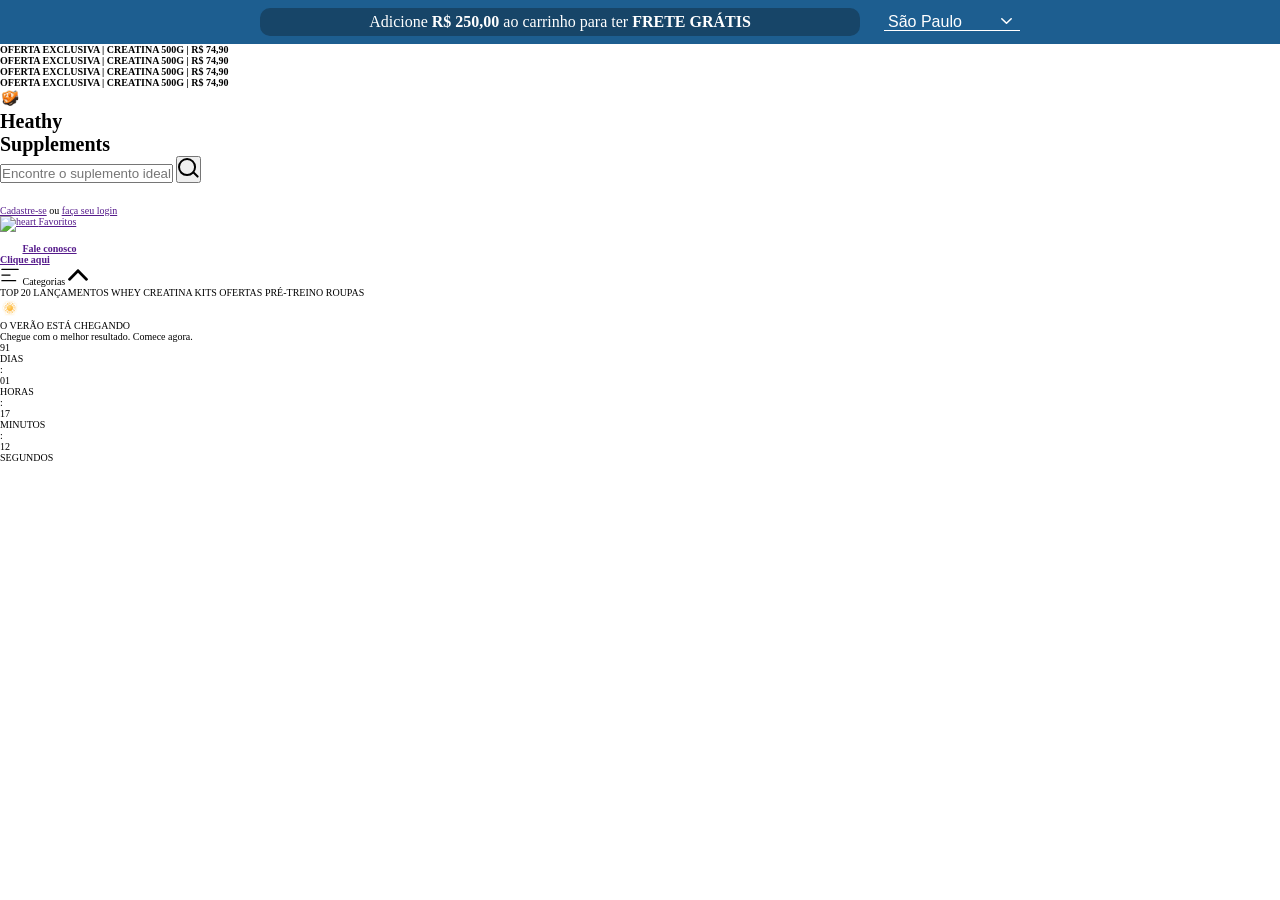
==== index.html @ 32a69ebc "remake" ====
<!doctype html>
<html lang="pt-br">
  <head>
    <meta charset="UTF-8" />
    <meta name="viewport" content="width=device-width, initial-scale=1.0" />
    <title>Healthy Supplements</title>
    <link rel="stylesheet" href="src/CSS/indexStyle.css" />
    <link rel="preconnect" href="https://fonts.googleapis.com" />
    <link rel="preconnect" href="https://fonts.gstatic.com" crossorigin />
    <link
      href="https://fonts.googleapis.com/css2?family=Alfa+Slab+One&family=Oswald:wght@200..700&display=swap"
      rel="stylesheet"
    />
    <link rel="icon" href="src/CSS/IMAGES/favicon.png" type="image/x-icon" />
  </head>
  <body>
    <!-- Barra de progresso -->
    <div id="progress-bar-conteiner">
      <div id="sale">
        <p>
          Adicione <strong>R$ 250,00</strong> ao carrinho para ter
          <strong>FRETE GRÁTIS</strong>
        </p>
      </div>
      <select name="Selecione o estado" id="state">
        <button><selectedcontent></selectedcontent></button>
        <option value="sao_paulo" selected>São Paulo</option>
        <option value="rio_de_janeiro">Rio de Janeiro</option>
        <option value="bahia">Bahia</option>
      </select>
    </div>

    <!-- Animated bar -->
    <div id="animated_bar">
      <p><strong>OFERTA EXCLUSIVA | CREATINA 500G | R$ 74,90</strong></p>
      <p><strong>OFERTA EXCLUSIVA | CREATINA 500G | R$ 74,90</strong></p>
      <p><strong>OFERTA EXCLUSIVA | CREATINA 500G | R$ 74,90</strong></p>
      <p><strong>OFERTA EXCLUSIVA | CREATINA 500G | R$ 74,90</strong></p>
    </div>
    <!-- Cabeçalho -->
    <header>
      <!-- marca d'agua -->
      <img src="src/CSS/IMAGES/logo_saude_suplementa.png" alt="logo_heathy" />
      <h1>
        Heathy <br />
        Supplements
      </h1>
      <!-- research bar -->
      <div id="research_bar">
        <input
          type="text"
          name="buscar_produto"
          id="search"
          placeholder="Encontre o suplemento ideal para você"
          autocomplete="off"
          role="combobox"
          aria-expanded="false"
        />

        <button><img src="src/CSS/IMAGES/lupa-icon.svg" alt="lupa" /></button>
      </div>
      <div id="header-nav">
        <!-- login -->
        <div id="login">
          <img src="src/CSS/IMAGES/login-icon.svg" alt="login" />
          <p><a href="">Cadastre-se</a> ou <a href="">faça seu login</a></p>
        </div>
        <!-- Favoritos -->
        <div id="favorites">
          <a href="">
            <img src="src/CSS/IMAGES/heart.png" alt="heart" />
            <span>Favoritos</span>
          </a>
        </div>

        <!-- Suporte -->
        <div>
          <img src="src/CSS/IMAGES/phone-icon.svg" alt="phone" />
          <a href=""
            ><strong
              >Fale conosco <br />
              Clique aqui</strong
            ></a
          >
        </div>
      </div>

      <!-- products nav -->
      <div id="products-nav-conteiner">
        <img src="src/CSS/IMAGES/linhas-nav.svg" alt="lines" />
        <span>Categorias</span>
        <img src="src/CSS/IMAGES/up-arrow.svg" alt="up-arrow" />

        <!-- items -->
        <div id="items">
          <span class="cinza"> TOP 20</span>
          <span class="cinza"> LANÇAMENTOS</span>
          <span class="cinza"> WHEY</span>
          <span class="cinza"> CREATINA</span>
          <span class="cinza"> KITS</span>
          <span class="cinza"> OFERTAS</span>
          <span class="cinza"> PRÉ-TREINO</span>
          <span class="cinza"> ROUPAS</span>
        </div>
      </div>
      <!-- Summer's Sale -->
      <div id="promocao-verao">
        <img src="src/CSS/IMAGES/sol-verao.svg" alt="sol">
        <p id="titulo">O VERÃO ESTÁ CHEGANDO</p>
        <p>Chegue com o melhor resultado. Comece agora.</p>

        <!-- Contador de Tempo até a Promoção Acabar -->
        <div id="contador-tempo">
            <div id="days">91 <br> DIAS</div>
            <span id="contador-tempo-separador">:</span>
            <div id="hours">01 <br> HORAS</div>
            <span id="contador-tempo-separador">:</span>
            <div id="minutes">17 <br> MINUTOS</div>
            <span id="contador-tempo-separador">:</span>
            <div id="seconds">12 <br> SEGUNDOS</div>

        </div>
      </div>
    </header>
  </body>
</html>
---- src/CSS/indexStyle.css ----
* {
  padding: 0;
  margin: 0;
  box-sizing: border-box;
}

html {
  font-size: 62.5%;
}

#progress-bar-conteiner {
  padding: 0.8rem 2.4rem;
  position: relative;
  height: 4.4rem;

  display: flex;
  justify-content: center;
  align-items: center;
  gap: 2.4rem;

  background-color: #1d5e90;
}

#sale {
  color: white;
  background-color: #174568;

  font-size: 1.6rem;
  width: 60rem;
  height: 2.8rem;

  display: flex;
  justify-content: center;
  align-items: center;

  border-radius: 10px;
}

#progress-bar-conteiner select {
    appearance: none;
  background: transparent;
  background-image: url([data-uri]);
  background-position: right 8px center;
  background-repeat: no-repeat;
  border: none;
  border-bottom: solid 1px #fff;
  border-radius: initial;
  color: #fff;
  font-size: 1.6rem;
  padding: 0px 28px 0px 4px;
}

header img {
  height: 20px;
}
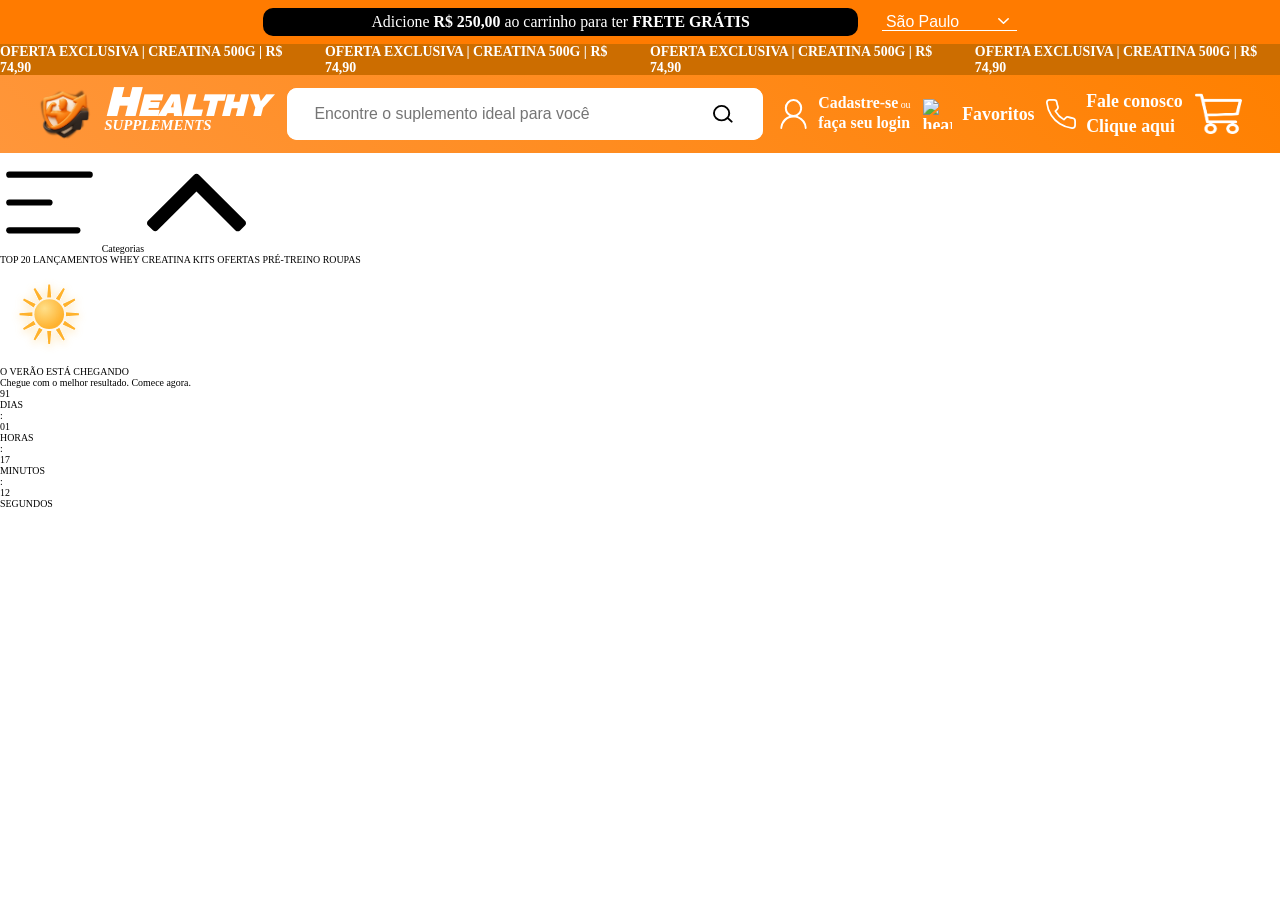
==== commit abbdf569: "terminando-header" ====
--- a/index.html
+++ b/index.html
@@ -9,6 +9,13 @@
     <link rel="preconnect" href="https://fonts.gstatic.com" crossorigin />
     <link
       href="https://fonts.googleapis.com/css2?family=Alfa+Slab+One&family=Oswald:wght@200..700&display=swap"
+      rel="stylesheet"
+    />
+
+    <link rel="preconnect" href="https://fonts.googleapis.com" />
+    <link rel="preconnect" href="https://fonts.gstatic.com" crossorigin />
+    <link
+      href="https://fonts.googleapis.com/css2?family=Archivo+Black&display=swap"
       rel="stylesheet"
     />
     <link rel="icon" href="src/CSS/IMAGES/favicon.png" type="image/x-icon" />
@@ -40,11 +47,13 @@
     <!-- Cabeçalho -->
     <header>
       <!-- marca d'agua -->
-      <img src="src/CSS/IMAGES/logo_saude_suplementa.png" alt="logo_heathy" />
-      <h1>
-        Heathy <br />
-        Supplements
-      </h1>
+      <div id="marcadagua">
+        <img src="src/CSS/IMAGES/logo_saude_suplementa.png" alt="logo_heathy" />
+        <h1>
+          HEALTHY <br />
+          SUPPLEMENTS
+        </h1>
+      </div>
       <!-- research bar -->
       <div id="research_bar">
         <input
@@ -57,13 +66,15 @@
           aria-expanded="false"
         />
 
-        <button><img src="src/CSS/IMAGES/lupa-icon.svg" alt="lupa" /></button>
+        <button>
+          <img src="src/CSS/IMAGES/lupa-icon.svg" alt="lupa" id="lupa" />
+        </button>
       </div>
       <div id="header-nav">
         <!-- login -->
         <div id="login">
           <img src="src/CSS/IMAGES/login-icon.svg" alt="login" />
-          <p><a href="">Cadastre-se</a> ou <a href="">faça seu login</a></p>
+          <p><a href="">Cadastre-se</a> ou <br> <a href="">faça seu login</a></p>
         </div>
         <!-- Favoritos -->
         <div id="favorites">
@@ -74,7 +85,7 @@
         </div>
 
         <!-- Suporte -->
-        <div>
+        <div id="support">
           <img src="src/CSS/IMAGES/phone-icon.svg" alt="phone" />
           <a href=""
             ><strong
@@ -83,44 +94,59 @@
             ></a
           >
         </div>
+        <button>
+          <div id="sales-cart">
+            <img src="src/CSS/IMAGES/cart.png" alt="cart" />
+          </div>
+        </button>
       </div>
+    </header>
+    <!-- products nav -->
+    <div id="products-nav-conteiner">
+      <img src="src/CSS/IMAGES/linhas-nav.svg" alt="lines" />
+      <span>Categorias</span>
+      <img src="src/CSS/IMAGES/up-arrow.svg" alt="up-arrow" />
 
-      <!-- products nav -->
-      <div id="products-nav-conteiner">
-        <img src="src/CSS/IMAGES/linhas-nav.svg" alt="lines" />
-        <span>Categorias</span>
-        <img src="src/CSS/IMAGES/up-arrow.svg" alt="up-arrow" />
+      <!-- items -->
+      <div id="items">
+        <span class="cinza"> TOP 20</span>
+        <span class="cinza"> LANÇAMENTOS</span>
+        <span class="cinza"> WHEY</span>
+        <span class="cinza"> CREATINA</span>
+        <span class="cinza"> KITS</span>
+        <span class="cinza"> OFERTAS</span>
+        <span class="cinza"> PRÉ-TREINO</span>
+        <span class="cinza"> ROUPAS</span>
+      </div>
+    </div>
+    <!-- Summer's Sale -->
+    <div id="promocao-verao">
+      <img src="src/CSS/IMAGES/sol-verao.svg" alt="sol" />
+      <p id="titulo">O VERÃO ESTÁ CHEGANDO</p>
+      <p>Chegue com o melhor resultado. Comece agora.</p>
 
-        <!-- items -->
-        <div id="items">
-          <span class="cinza"> TOP 20</span>
-          <span class="cinza"> LANÇAMENTOS</span>
-          <span class="cinza"> WHEY</span>
-          <span class="cinza"> CREATINA</span>
-          <span class="cinza"> KITS</span>
-          <span class="cinza"> OFERTAS</span>
-          <span class="cinza"> PRÉ-TREINO</span>
-          <span class="cinza"> ROUPAS</span>
+      <!-- Contador de Tempo até a Promoção Acabar -->
+      <div id="contador-tempo">
+        <div id="days">
+          91 <br />
+          DIAS
+        </div>
+        <span id="contador-tempo-separador">:</span>
+        <div id="hours">
+          01 <br />
+          HORAS
+        </div>
+        <span id="contador-tempo-separador">:</span>
+        <div id="minutes">
+          17 <br />
+          MINUTOS
+        </div>
+        <span id="contador-tempo-separador">:</span>
+        <div id="seconds">
+          12 <br />
+          SEGUNDOS
         </div>
       </div>
-      <!-- Summer's Sale -->
-      <div id="promocao-verao">
-        <img src="src/CSS/IMAGES/sol-verao.svg" alt="sol">
-        <p id="titulo">O VERÃO ESTÁ CHEGANDO</p>
-        <p>Chegue com o melhor resultado. Comece agora.</p>
-
-        <!-- Contador de Tempo até a Promoção Acabar -->
-        <div id="contador-tempo">
-            <div id="days">91 <br> DIAS</div>
-            <span id="contador-tempo-separador">:</span>
-            <div id="hours">01 <br> HORAS</div>
-            <span id="contador-tempo-separador">:</span>
-            <div id="minutes">17 <br> MINUTOS</div>
-            <span id="contador-tempo-separador">:</span>
-            <div id="seconds">12 <br> SEGUNDOS</div>
-
-        </div>
-      </div>
-    </header>
+    </div>
   </body>
 </html>
--- a/src/CSS/indexStyle.css
+++ b/src/CSS/indexStyle.css
@@ -1,3 +1,5 @@
+/* UNIVERSAIS */
+
 * {
   padding: 0;
   margin: 0;
@@ -5,9 +7,27 @@
 }
 
 html {
-  font-size: 62.5%;
-}
-
+  font-size: 0.62em;
+}
+img {
+  width: 10rem;
+}
+
+a {
+  text-decoration: none;
+  color: inherit;
+}
+
+button {
+  background: inherit;
+  border: inherit;
+}
+
+button:hover {
+  cursor: pointer;
+}
+
+/* PROGRESS BAR */
 #progress-bar-conteiner {
   padding: 0.8rem 2.4rem;
   position: relative;
@@ -18,12 +38,12 @@
   align-items: center;
   gap: 2.4rem;
 
-  background-color: #1d5e90;
+  background-color: #ff7b00;
 }
 
 #sale {
   color: white;
-  background-color: #174568;
+  background-color: #000000;
 
   font-size: 1.6rem;
   width: 60rem;
@@ -37,7 +57,7 @@
 }
 
 #progress-bar-conteiner select {
-    appearance: none;
+  appearance: none;
   background: transparent;
   background-image: url([data-uri]);
   background-position: right 8px center;
@@ -50,6 +70,159 @@
   padding: 0px 28px 0px 4px;
 }
 
+/* ANIMATED BAR */
+#animated_bar {
+  display: flex;
+  justify-content: center;
+  align-items: center;
+  gap: 2rem;
+
+  height: 3.2rem;
+
+  position: relative;
+
+  font-size: 1.4rem;
+  font-weight: 700;
+
+  background-color: rgb(204, 109, 0);
+  color: #fff;
+}
+
+/* HEADER */
+header {
+  height: 7.818rem;
+  padding: 1.2rem 3.5rem;
+
+  display: flex;
+  align-items: center;
+  justify-content: center;
+  gap: 1.6rem;
+
+  background-image: linear-gradient(45deg, rgb(255, 150, 58), rgb(255, 128, 0));
+  color: #fff;
+}
+
 header img {
-  height: 20px;
-}
+  height: 3rem;
+  width: 3rem;
+}
+
+#marcadagua {
+  flex-basis: 20%;
+  display: flex;
+  justify-content: center;
+  align-items: center;
+  gap: 1rem;
+}
+
+#marcadagua img {
+  width: 6rem;
+  height: 6rem;
+}
+
+#marcadagua h1 {
+  width: 16.8rem;
+  height:auto;
+  line-height: 1.9rem;
+}
+
+#marcadagua h1::first-line {
+  font-size: 3rem;
+  font-family: "Archivo Black", sans-serif;
+}
+
+#marcadagua h1::first-letter {
+  font-size: 4rem;
+}
+
+#marcadagua h1 {
+  font-size: 1.5rem;
+  font-style: italic;
+}
+
+/* RESEARCH BAR */
+#research_bar {
+  flex-basis: 33.3%;
+  background-color: #fff;
+  border-radius: 1rem;
+  width: auto;
+
+  display: flex;
+  justify-content: center;
+  align-items: center;
+}
+
+#research_bar input {  
+  width: 40rem;
+  height: 5.2rem;
+  padding: 1.7rem 2.8rem;
+
+  font-size: 1.6rem;
+  border: none;
+  border-radius: inherit;
+}
+
+#research_bar button {
+  display: flex;
+  justify-content: center;
+  align-items: center;
+
+  width: 8rem;
+  height: 5.2rem;
+  padding: 0.1rem 0.6rem;
+
+  background-color: inherit;
+  border: none;
+  border-radius: inherit;
+}
+
+#research_bar #lupa {
+  width: 1.95rem;
+  height: 1.856rem;
+}
+
+/* HEADER NAV */
+#header-nav {
+  flex-basis: 40.3%;
+  gap: 1rem;
+  display: flex;
+  justify-content: space-between;
+  align-items: center;
+}
+
+#header-nav #login {
+  display: flex;
+  /* justify-content: center; */
+  align-items: center;
+  line-height: 1.8rem;
+  gap: 1rem;
+}
+
+#login a {
+  font-size: 1.6rem;
+  font-weight: 700;
+}
+
+#favorites a {
+  display: flex;
+  /* justify-content: center; */
+  align-items: center;
+  font-size: 1.8rem;
+  font-weight: 700;
+  gap: 1rem;
+}
+
+#support {
+  display: flex;
+  /* justify-content: center; */
+  align-items: center;
+  line-height: 2.5rem;
+  font-size: 1.8rem;
+  font-weight: 700;
+  gap: 1rem;
+}
+
+#sales-cart img{
+  width: 5.1rem;
+  height: 4.4rem;
+}
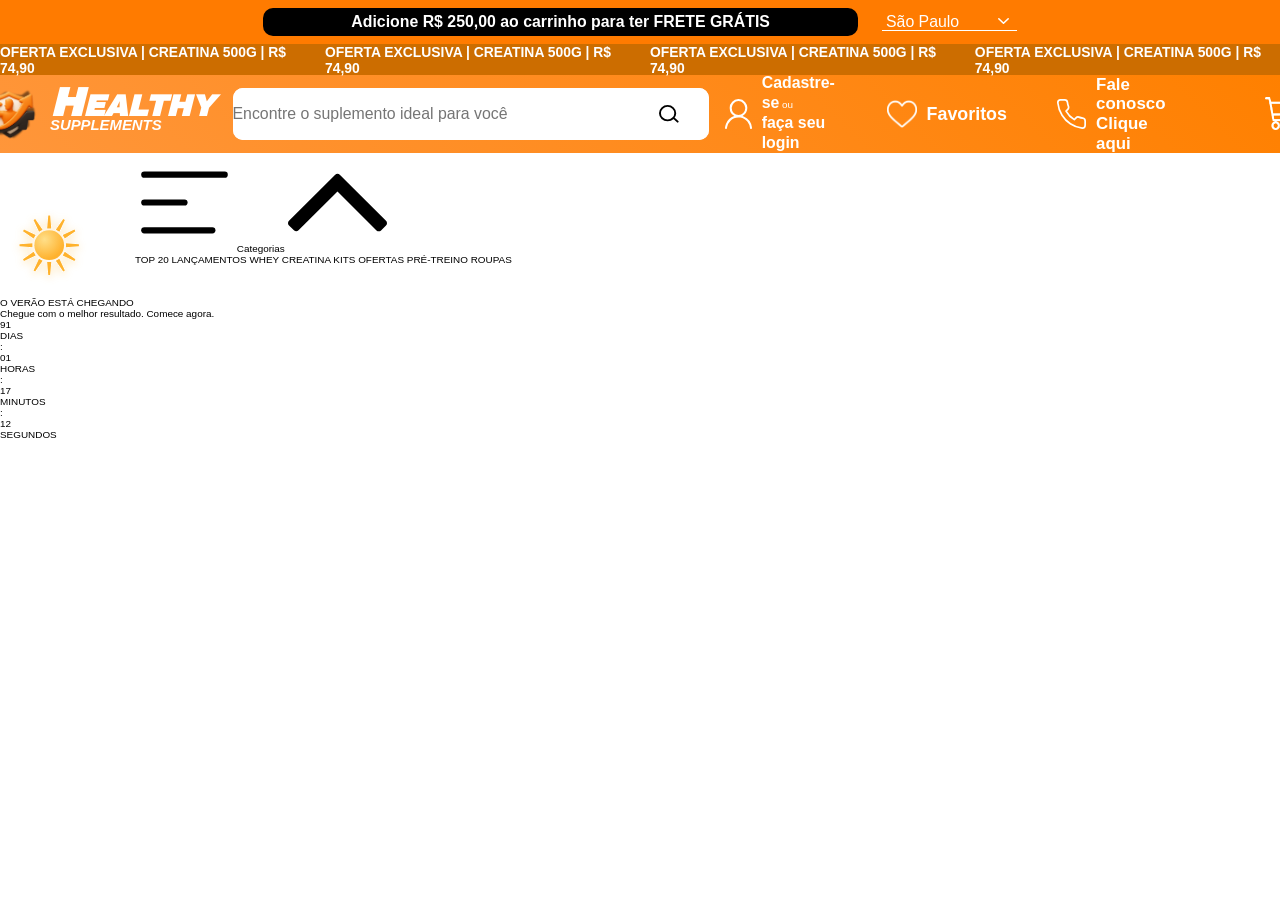
==== commit bcde04fe: "adicionando products bar" ====
--- a/index.html
+++ b/index.html
@@ -25,8 +25,8 @@
     <div id="progress-bar-conteiner">
       <div id="sale">
         <p>
-          Adicione <strong>R$ 250,00</strong> ao carrinho para ter
-          <strong>FRETE GRÁTIS</strong>
+          <strong> Adicione R$ 250,00 ao carrinho para ter
+          FRETE GRÁTIS</strong>
         </p>
       </div>
       <select name="Selecione o estado" id="state">
@@ -102,8 +102,9 @@
       </div>
     </header>
     <!-- products nav -->
+    <section id="section-products-nav">
     <div id="products-nav-conteiner">
-      <img src="src/CSS/IMAGES/linhas-nav.svg" alt="lines" />
+      <img src="src/CSS/IMAGES/linhas-nav.svg" alt="lines" id="img-categories"/>
       <span>Categorias</span>
       <img src="src/CSS/IMAGES/up-arrow.svg" alt="up-arrow" />
 
@@ -119,6 +120,7 @@
         <span class="cinza"> ROUPAS</span>
       </div>
     </div>
+  </section>
     <!-- Summer's Sale -->
     <div id="promocao-verao">
       <img src="src/CSS/IMAGES/sol-verao.svg" alt="sol" />
--- a/src/CSS/indexStyle.css
+++ b/src/CSS/indexStyle.css
@@ -8,6 +8,7 @@
 
 html {
   font-size: 0.62em;
+  font-family: Arial, Helvetica, sans-serif;
 }
 img {
   width: 10rem;
@@ -155,7 +156,7 @@
 #research_bar input {  
   width: 40rem;
   height: 5.2rem;
-  padding: 1.7rem 2.8rem;
+  padding: 1.7rem 0rem;
 
   font-size: 1.6rem;
   border: none;
@@ -184,45 +185,64 @@
 /* HEADER NAV */
 #header-nav {
   flex-basis: 40.3%;
-  gap: 1rem;
-  display: flex;
-  justify-content: space-between;
+  gap: 5rem;
+  display: flex;
   align-items: center;
 }
 
 #header-nav #login {
   display: flex;
+  justify-content: center;
+  align-items: center;
+  line-height: 1.8em;
+  gap: 1rem;
+}
+
+#login a {
+  font-size: 1.6rem;
+  font-weight: 700;
+}
+
+#favorites a {
+  display: flex;
   /* justify-content: center; */
   align-items: center;
-  line-height: 1.8rem;
-  gap: 1rem;
-}
-
-#login a {
-  font-size: 1.6rem;
-  font-weight: 700;
-}
-
-#favorites a {
+  font-size: 1.8em;
+  font-weight: 700;
+  gap: 1rem;
+}
+
+#support {
   display: flex;
   /* justify-content: center; */
   align-items: center;
-  font-size: 1.8rem;
-  font-weight: 700;
-  gap: 1rem;
-}
-
-#support {
-  display: flex;
-  /* justify-content: center; */
-  align-items: center;
-  line-height: 2.5rem;
-  font-size: 1.8rem;
+  line-height: 2rem;
+  font-size: 1.7rem;
   font-weight: 700;
   gap: 1rem;
 }
 
 #sales-cart img{
-  width: 5.1rem;
-  height: 4.4rem;
-}
+  width: 3.5rem;
+  height: 3.5rem;
+
+  margin-left: 5rem;
+}
+
+/* Products nav */
+#section-products-nav {
+  height: 4.3rem;
+  width: auto;
+}
+
+#products-nav-conteiner {
+  width: inherit;
+  height: inherit;
+
+  margin: 0px 10.1rem;
+  padding: 0px 3.5rem;
+}
+
+#img-categories {
+  
+}
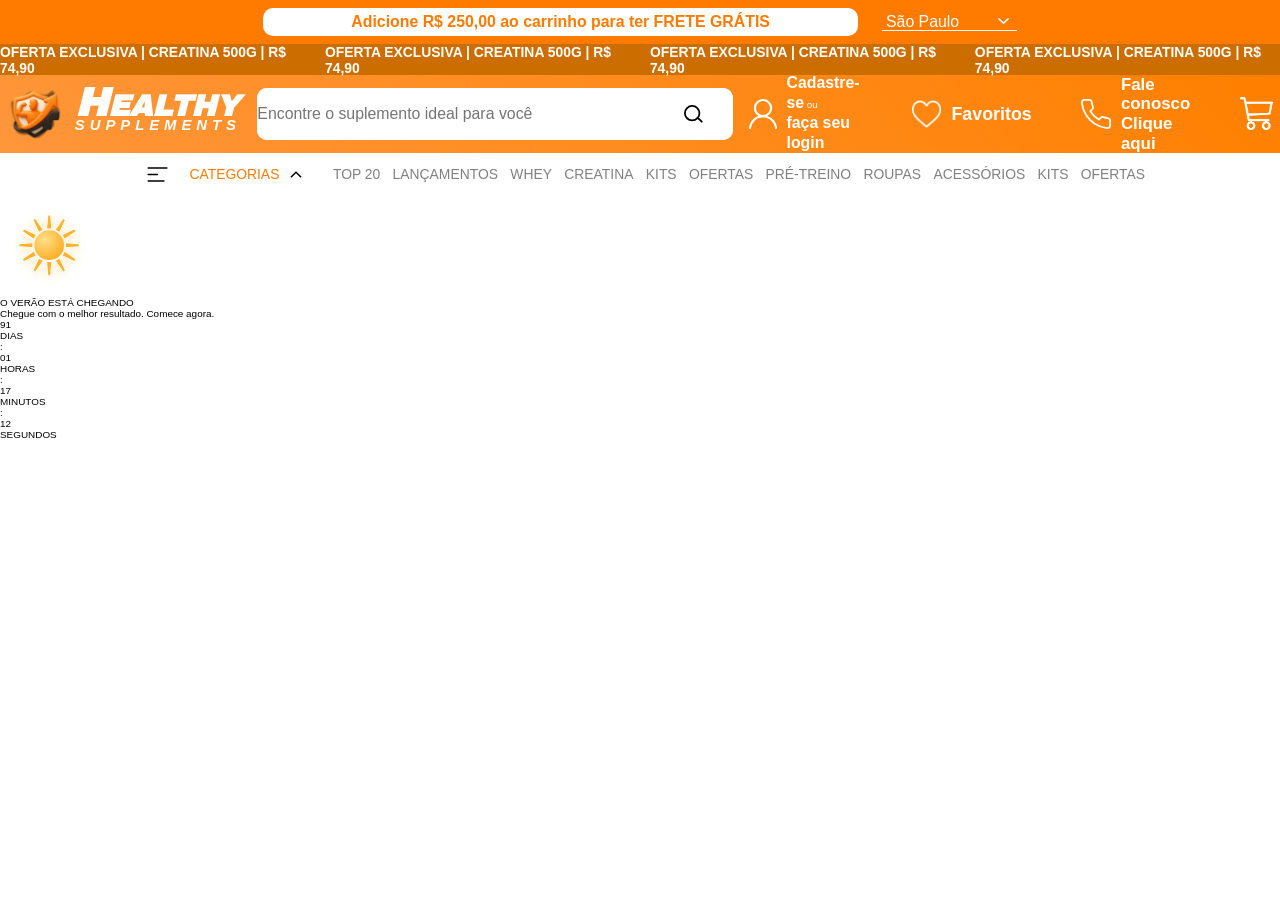
==== commit b43aa310: "terminando categories list" ====
--- a/index.html
+++ b/index.html
@@ -25,8 +25,7 @@
     <div id="progress-bar-conteiner">
       <div id="sale">
         <p>
-          <strong> Adicione R$ 250,00 ao carrinho para ter
-          FRETE GRÁTIS</strong>
+          <strong> Adicione R$ 250,00 ao carrinho para ter FRETE GRÁTIS</strong>
         </p>
       </div>
       <select name="Selecione o estado" id="state">
@@ -74,7 +73,10 @@
         <!-- login -->
         <div id="login">
           <img src="src/CSS/IMAGES/login-icon.svg" alt="login" />
-          <p><a href="">Cadastre-se</a> ou <br> <a href="">faça seu login</a></p>
+          <p>
+            <a href="">Cadastre-se</a> ou <br />
+            <a href="">faça seu login</a>
+          </p>
         </div>
         <!-- Favoritos -->
         <div id="favorites">
@@ -102,25 +104,30 @@
       </div>
     </header>
     <!-- products nav -->
-    <section id="section-products-nav">
-    <div id="products-nav-conteiner">
-      <img src="src/CSS/IMAGES/linhas-nav.svg" alt="lines" id="img-categories"/>
-      <span>Categorias</span>
-      <img src="src/CSS/IMAGES/up-arrow.svg" alt="up-arrow" />
+    <section id="section-categories-nav">
+      <div id="categories-nav-conteiner">
+        <a href="" id="menu-categories">
+          <img src="src/CSS/IMAGES/linhas-nav.svg" alt="lines" id="linhas" />
+          <span>CATEGORIAS</span>
+          <img src="src/CSS/IMAGES/up-arrow.svg" alt="up-arrow" id="arrow" />
+        </a>
 
-      <!-- items -->
-      <div id="items">
-        <span class="cinza"> TOP 20</span>
-        <span class="cinza"> LANÇAMENTOS</span>
-        <span class="cinza"> WHEY</span>
-        <span class="cinza"> CREATINA</span>
-        <span class="cinza"> KITS</span>
-        <span class="cinza"> OFERTAS</span>
-        <span class="cinza"> PRÉ-TREINO</span>
-        <span class="cinza"> ROUPAS</span>
+        <!-- items -->
+         <ul id="categories-list">
+          <li><span class="category"> TOP 20</span></li>
+          <li><span class="category"> LANÇAMENTOS</span></li>
+          <li><span class="category"> WHEY</span></li>
+          <li><span class="category"> CREATINA</span></li>
+          <li><span class="category"> KITS</span></li>
+          <li><span class="category"> OFERTAS</span></li>
+          <li><span class="category"> PRÉ-TREINO</span></li>
+          <li><span class="category"> ROUPAS</span></li>
+          <li><span class="category"> ACESSÓRIOS</span></li>
+          <li><span class="category"> KITS</span></li>
+          <li><span class="category"> OFERTAS</span></li>
+        </ul>
       </div>
-    </div>
-  </section>
+    </section>
     <!-- Summer's Sale -->
     <div id="promocao-verao">
       <img src="src/CSS/IMAGES/sol-verao.svg" alt="sol" />
--- a/src/CSS/indexStyle.css
+++ b/src/CSS/indexStyle.css
@@ -26,6 +26,11 @@
 
 button:hover {
   cursor: pointer;
+}
+
+dl, ol, li {
+  line-height: 1.6;
+  list-style: none;
 }
 
 /* PROGRESS BAR */
@@ -43,8 +48,8 @@
 }
 
 #sale {
-  color: white;
-  background-color: #000000;
+  color: rgb(255, 123, 0);
+  background-color: #ffffff;
 
   font-size: 1.6rem;
   width: 60rem;
@@ -125,22 +130,20 @@
   width: 16.8rem;
   height:auto;
   line-height: 1.9rem;
+  font-size: 1.5rem;
+  font-style: italic;
+  letter-spacing: 0.5rem;
 }
 
 #marcadagua h1::first-line {
   font-size: 3rem;
   font-family: "Archivo Black", sans-serif;
+  letter-spacing: initial;
 }
 
 #marcadagua h1::first-letter {
   font-size: 4rem;
 }
-
-#marcadagua h1 {
-  font-size: 1.5rem;
-  font-style: italic;
-}
-
 /* RESEARCH BAR */
 #research_bar {
   flex-basis: 33.3%;
@@ -187,6 +190,7 @@
   flex-basis: 40.3%;
   gap: 5rem;
   display: flex;
+  justify-content: space-around;
   align-items: center;
 }
 
@@ -226,23 +230,65 @@
   width: 3.5rem;
   height: 3.5rem;
 
-  margin-left: 5rem;
+  /* margin-left: 7rem; */
 }
 
 /* Products nav */
-#section-products-nav {
+#section-categories-nav {
   height: 4.3rem;
   width: auto;
-}
-
-#products-nav-conteiner {
+  margin: 0px 10.1rem;
+  padding: 0px 3.5rem;
+}
+
+#categories-nav-conteiner {
   width: inherit;
   height: inherit;
-
-  margin: 0px 10.1rem;
-  padding: 0px 3.5rem;
-}
-
-#img-categories {
-  
-}
+  display: flex;
+  /* justify-content: space-between; */
+  align-items: center;
+}
+
+#menu-categories {
+  height: 4.2rem;
+  width: 15.6rem;
+  width: inherit;
+  padding: 1rem;
+  margin: 0px 2rem 0px 0px;
+
+  display: flex;
+  align-items: center;
+}
+
+#linhas {
+  width: 2.5rem;
+  height: 2.3rem;
+
+  margin-right: 2rem;
+}
+
+#arrow {
+  width: 1.4rem;
+  height: 1.1rem;
+
+  margin-left: 1rem;
+}
+
+#menu-categories span {
+  font-size: 1.4rem;
+  font-weight: 530;
+  line-height: 0px;
+
+  color: #ff7b00;
+}
+
+#categories-nav-conteiner #categories-list {
+  display: flex;
+  justify-content: space-between;
+  flex-basis: 100%;
+}
+
+.category {
+  color: gray;
+  font-size: 1.4rem;
+}
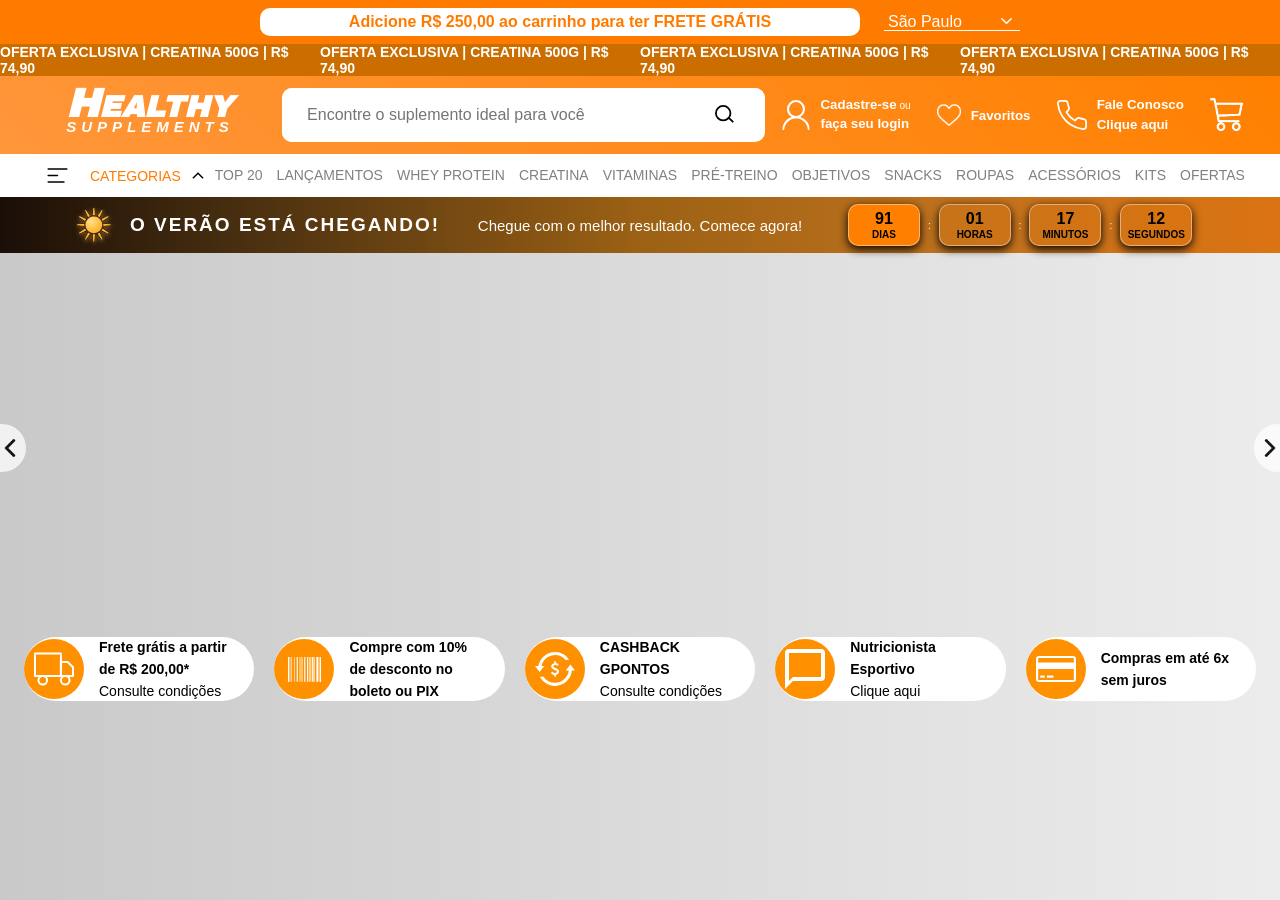
==== commit 0f38d947: "header e banner principal finalizados" ====
--- a/index.html
+++ b/index.html
@@ -18,144 +18,242 @@
       href="https://fonts.googleapis.com/css2?family=Archivo+Black&display=swap"
       rel="stylesheet"
     />
-    <link rel="icon" href="src/CSS/IMAGES/favicon.png" type="image/x-icon" />
+    <link rel="icon" href="src/CSS/IMAGES/logo_saude_suplementa.png" type="image/x-icon" />
   </head>
   <body>
-    <!-- Barra de progresso -->
-    <div id="progress-bar-conteiner">
-      <div id="sale">
-        <p>
-          <strong> Adicione R$ 250,00 ao carrinho para ter FRETE GRÁTIS</strong>
-        </p>
+    <header>
+      <!-- Barra de progresso -->
+      <div id="progress-bar-conteiner">
+        <div id="sale">
+          <p>
+            <strong>
+              Adicione R$ 250,00 ao carrinho para ter FRETE GRÁTIS</strong
+            >
+          </p>
+        </div>
+        <select name="Selecione o estado" id="state">
+          <button><selectedcontent></selectedcontent></button>
+          <option value="sao_paulo" selected>São Paulo</option>
+          <option value="rio_de_janeiro">Rio de Janeiro</option>
+          <option value="bahia">Bahia</option>
+        </select>
       </div>
-      <select name="Selecione o estado" id="state">
-        <button><selectedcontent></selectedcontent></button>
-        <option value="sao_paulo" selected>São Paulo</option>
-        <option value="rio_de_janeiro">Rio de Janeiro</option>
-        <option value="bahia">Bahia</option>
-      </select>
-    </div>
-
-    <!-- Animated bar -->
-    <div id="animated_bar">
-      <p><strong>OFERTA EXCLUSIVA | CREATINA 500G | R$ 74,90</strong></p>
-      <p><strong>OFERTA EXCLUSIVA | CREATINA 500G | R$ 74,90</strong></p>
-      <p><strong>OFERTA EXCLUSIVA | CREATINA 500G | R$ 74,90</strong></p>
-      <p><strong>OFERTA EXCLUSIVA | CREATINA 500G | R$ 74,90</strong></p>
-    </div>
-    <!-- Cabeçalho -->
-    <header>
-      <!-- marca d'agua -->
-      <div id="marcadagua">
-        <img src="src/CSS/IMAGES/logo_saude_suplementa.png" alt="logo_heathy" />
-        <h1>
-          HEALTHY <br />
-          SUPPLEMENTS
-        </h1>
+      <!-- Animated bar -->
+      <div id="animated-bar">
+        <a href="">
+          <p>
+            <span id="p-animated-bar"
+              >OFERTA EXCLUSIVA | CREATINA 500G | R$ 74,90</span
+            >
+          </p>
+        </a>
+        <a href="">
+          <p>
+            <span id="p-animated-bar"
+              >OFERTA EXCLUSIVA | CREATINA 500G | R$ 74,90</span
+            >
+          </p>
+        </a>
+        <a href="">
+          <p>
+            <span id="p-animated-bar"
+              >OFERTA EXCLUSIVA | CREATINA 500G | R$ 74,90</span
+            >
+          </p>
+        </a>
+        <a href="">
+          <p>
+            <span id="p-animated-bar"
+              >OFERTA EXCLUSIVA | CREATINA 500G | R$ 74,90</span
+            >
+          </p>
+        </a>
       </div>
-      <!-- research bar -->
-      <div id="research_bar">
-        <input
-          type="text"
-          name="buscar_produto"
-          id="search"
-          placeholder="Encontre o suplemento ideal para você"
-          autocomplete="off"
-          role="combobox"
-          aria-expanded="false"
-        />
-
-        <button>
-          <img src="src/CSS/IMAGES/lupa-icon.svg" alt="lupa" id="lupa" />
-        </button>
+      <!-- Cabeçalho -->
+      <div id="main-menu">
+        <!-- marca d'agua -->
+        <div id="marcadagua">
+          <h1>
+            HEALTHY <br />
+            SUPPLEMENTS
+          </h1>
+        </div>
+        <!-- research bar -->
+        <div id="research_bar">
+          <input
+            type="text"
+            name="buscar_produto"
+            id="search"
+            placeholder="Encontre o suplemento ideal para você"
+            autocomplete="off"
+            role="combobox"
+            aria-expanded="false"
+          />
+          <button>
+            <img src="src/CSS/IMAGES/lupa-icon.svg" alt="lupa" id="lupa" />
+          </button>
+        </div>
+        <div id="header-nav">
+          <!-- login -->
+          <div id="login">
+            <img src="src/CSS/IMAGES/login-icon.svg" alt="login" />
+            <p>
+              <a href="">Cadastre-se</a> ou <br />
+              <a href="">faça seu login</a>
+            </p>
+          </div>
+          <!-- Favoritos -->
+          <div id="favorites">
+            <a href="">
+              <img src="src/CSS/IMAGES/heart.png" alt="heart" />
+              <span>Favoritos</span>
+            </a>
+          </div>
+          <!-- Suporte -->
+          <div id="support">
+            <img src="src/CSS/IMAGES/phone-icon.svg" alt="phone" />
+            <a href="">
+              Fale Conosco <br />
+              Clique aqui
+            </a>
+          </div>
+          <button>
+            <div id="sales-cart">
+              <img src="src/CSS/IMAGES/cart.png" alt="cart" />
+            </div>
+          </button>
+        </div>
       </div>
-      <div id="header-nav">
-        <!-- login -->
-        <div id="login">
-          <img src="src/CSS/IMAGES/login-icon.svg" alt="login" />
-          <p>
-            <a href="">Cadastre-se</a> ou <br />
-            <a href="">faça seu login</a>
-          </p>
-        </div>
-        <!-- Favoritos -->
-        <div id="favorites">
-          <a href="">
-            <img src="src/CSS/IMAGES/heart.png" alt="heart" />
-            <span>Favoritos</span>
+      <!-- products nav -->
+      <section id="section-categories-nav">
+        <div id="categories-nav-conteiner">
+          <a href="" id="menu-categories">
+            <img src="src/CSS/IMAGES/linhas-nav.svg" alt="lines" id="linhas" />
+            <span>CATEGORIAS</span>
+            <img src="src/CSS/IMAGES/up-arrow.svg" alt="up-arrow" id="arrow" />
           </a>
-        </div>
-
-        <!-- Suporte -->
-        <div id="support">
-          <img src="src/CSS/IMAGES/phone-icon.svg" alt="phone" />
-          <a href=""
-            ><strong
-              >Fale conosco <br />
-              Clique aqui</strong
-            ></a
-          >
-        </div>
-        <button>
-          <div id="sales-cart">
-            <img src="src/CSS/IMAGES/cart.png" alt="cart" />
-          </div>
-        </button>
-      </div>
+          <!-- items -->
+          <ul id="categories-list">
+            <li><span class="category"> TOP 20</span></li>
+            <li><span class="category"> LANÇAMENTOS</span></li>
+            <li><span class="category"> WHEY PROTEIN</span></li>
+            <li><span class="category"> CREATINA</span></li>
+            <li><span class="category"> VITAMINAS</span></li>
+            <li><span class="category"> PRÉ-TREINO</span></li>
+            <li><span class="category"> OBJETIVOS</span></li>
+            <li><span class="category"> SNACKS</span></li>
+            <li><span class="category"> ROUPAS</span></li>
+            <li><span class="category"> ACESSÓRIOS</span></li>
+            <li><span class="category"> KITS</span></li>
+            <li><span class="category"> OFERTAS</span></li>
+          </ul>
+        </div>
+      </section>
+      <!-- Summer's Sale -->
+      <section class="section-contador-de-verao">
+        <div id="contador-verao-conteiner">
+          <div class="titulo-verao">
+            <img src="src/CSS/IMAGES/sol-verao.svg" alt="sol" />
+            <p id="titulo">O VERÃO ESTÁ CHEGANDO!</p>
+          </div>
+          <div id="frase-verao">
+            <p>Chegue com o melhor resultado. Comece agora!</p>
+          </div>
+          <!-- Contador de Tempo até a Promoção Acabar -->
+          <div id="contador-tempo" role="timer">
+            <div id="days">
+              <span class="time">91</span> <br />
+              DIAS
+            </div>
+            <span id="contador-tempo-separador">:</span>
+            <div id="hours">
+              <span class="time">01</span> <br />
+              HORAS
+            </div>
+            <span id="contador-tempo-separador">:</span>
+            <div id="minutes">
+              <span class="time">17</span> <br />
+              MINUTOS
+            </div>
+            <span id="contador-tempo-separador">:</span>
+            <div id="seconds">
+              <span class="time">12</span> <br />
+              SEGUNDOS
+            </div>
+          </div>
+        </div>
+      </section>
     </header>
-    <!-- products nav -->
-    <section id="section-categories-nav">
-      <div id="categories-nav-conteiner">
-        <a href="" id="menu-categories">
-          <img src="src/CSS/IMAGES/linhas-nav.svg" alt="lines" id="linhas" />
-          <span>CATEGORIAS</span>
-          <img src="src/CSS/IMAGES/up-arrow.svg" alt="up-arrow" id="arrow" />
-        </a>
-
-        <!-- items -->
-         <ul id="categories-list">
-          <li><span class="category"> TOP 20</span></li>
-          <li><span class="category"> LANÇAMENTOS</span></li>
-          <li><span class="category"> WHEY</span></li>
-          <li><span class="category"> CREATINA</span></li>
-          <li><span class="category"> KITS</span></li>
-          <li><span class="category"> OFERTAS</span></li>
-          <li><span class="category"> PRÉ-TREINO</span></li>
-          <li><span class="category"> ROUPAS</span></li>
-          <li><span class="category"> ACESSÓRIOS</span></li>
-          <li><span class="category"> KITS</span></li>
-          <li><span class="category"> OFERTAS</span></li>
-        </ul>
-      </div>
-    </section>
-    <!-- Summer's Sale -->
-    <div id="promocao-verao">
-      <img src="src/CSS/IMAGES/sol-verao.svg" alt="sol" />
-      <p id="titulo">O VERÃO ESTÁ CHEGANDO</p>
-      <p>Chegue com o melhor resultado. Comece agora.</p>
-
-      <!-- Contador de Tempo até a Promoção Acabar -->
-      <div id="contador-tempo">
-        <div id="days">
-          91 <br />
-          DIAS
-        </div>
-        <span id="contador-tempo-separador">:</span>
-        <div id="hours">
-          01 <br />
-          HORAS
-        </div>
-        <span id="contador-tempo-separador">:</span>
-        <div id="minutes">
-          17 <br />
-          MINUTOS
-        </div>
-        <span id="contador-tempo-separador">:</span>
-        <div id="seconds">
-          12 <br />
-          SEGUNDOS
-        </div>
-      </div>
-    </div>
+    <!-- MAIN -->
+    <!-- BANNER PRINCIPAL -->
+    <main>
+      <section class="banner-principal">
+        <div class="detalhes-container">
+          <div>
+            <button class="setas-bannerprincipal" id="seta-esquerda">
+              <img src="src/CSS/IMAGES/seta-esquerda.png" alt="seta-esquerda" />
+            </button>
+          </div>
+          <div>
+            <button class="setas-bannerprincipal" id="seta-direita">
+              <img src="src/CSS/IMAGES/seta-direita.png" alt="seta-direita" />
+            </button>
+          </div>
+        </section>
+          <!-- DETAILS -->
+        <section class="detalhes">
+          <!-- FRETE -->
+          <div class="detalhes-conteiner">
+            <div class="cartao-detalhes">
+              <div class="icons-detalhes-conteiner">
+                <img src="src/CSS/IMAGES/caminhao.svg" alt="caminhao">
+              </div>
+              <div class="texto-detalhes">
+                <p><span class="realce-texto-detalhes">Frete grátis a partir de R$ 200,00*</span></p>
+                <a href="">Consulte condições</a>
+              </div>
+            </div>
+            <!-- DESCONTO BOLETO -->
+             <div class="cartao-detalhes">
+              <div class="icons-detalhes-conteiner">
+                <img src="src/CSS/IMAGES/codigo-barras.svg" alt="codigo-barras" style="width: 3.3rem; height: 3.3rem;;">
+              </div>
+              <div class="texto-detalhes">
+                <p><span class="realce-texto-detalhes">Compre com 10% de desconto no boleto ou PIX</span></p>
+              </div>
+            </div>
+            <!-- CASHBACK -->
+             <div class="cartao-detalhes">
+              <div class="icons-detalhes-conteiner">
+                <img src="src/CSS/IMAGES/cashback-icon.svg" alt="cashback icon">
+              </div>
+              <div class="texto-detalhes">
+                <p><span class="realce-texto-detalhes">CASHBACK GPONTOS</span></p>
+                <a href="">Consulte condições</a>
+              </div>
+            </div>
+            <!-- NUTRICIONISTA -->
+             <div class="cartao-detalhes">
+              <div class="icons-detalhes-conteiner">
+                <img src="src/CSS/IMAGES/mensagem-icon.svg" alt="mensagem icon">
+              </div>
+              <div class="texto-detalhes">
+                <p><span class="realce-texto-detalhes">Nutricionista Esportivo</span></p>
+                <a href="">Clique aqui</a>
+              </div>
+            </div>
+            <!-- cartao de crédito (juros) -->
+             <div class="cartao-detalhes">
+              <div class="icons-detalhes-conteiner">
+                <img src="src/CSS/IMAGES/cartao_credito.svg" alt="cartao_credito">
+              </div>
+              <div class="texto-detalhes">
+                <p><span class="realce-texto-detalhes">Compras em até 6x sem juros</span></p>
+              </div>
+            </div>
+          </div>
+        </div>
+      </section>
+    </main>
   </body>
 </html>
--- a/src/CSS/indexStyle.css
+++ b/src/CSS/indexStyle.css
@@ -7,8 +7,12 @@
 }
 
 html {
-  font-size: 0.62em;
+  font-size: 62.5%;
   font-family: Arial, Helvetica, sans-serif;
+  max-width: 100vw;
+  overflow-y: auto;
+  overflow-x: hidden;
+  background-image: linear-gradient(90deg, rgb(201, 201, 201), #ececec);
 }
 img {
   width: 10rem;
@@ -20,7 +24,7 @@
 }
 
 button {
-  background: inherit;
+  background: transparent;
   border: inherit;
 }
 
@@ -28,16 +32,24 @@
   cursor: pointer;
 }
 
-dl, ol, li {
+dl,
+ol,
+li {
   line-height: 1.6;
   list-style: none;
+}
+
+header {
+  position: sticky;
+  top: 0px;
+  z-index: 10;
 }
 
 /* PROGRESS BAR */
 #progress-bar-conteiner {
   padding: 0.8rem 2.4rem;
-  position: relative;
   height: 4.4rem;
+  /* width: 100vw; */
 
   display: flex;
   justify-content: center;
@@ -77,38 +89,46 @@
 }
 
 /* ANIMATED BAR */
-#animated_bar {
-  display: flex;
-  justify-content: center;
-  align-items: center;
-  gap: 2rem;
-
-  height: 3.2rem;
-
-  position: relative;
-
-  font-size: 1.4rem;
+#animated-bar {
+  display: flex;
+  align-items: center;
+
+  height: 32px;
+
+  font-size: 14px;
   font-weight: 700;
 
   background-color: rgb(204, 109, 0);
   color: #fff;
 }
 
+#animated-bar a {
+  font-weight: 600;
+  padding: 0px 0rem;
+  flex: 1;
+}
+
 /* HEADER */
-header {
+#main-menu {
   height: 7.818rem;
   padding: 1.2rem 3.5rem;
 
+  position: sticky;
+
   display: flex;
   align-items: center;
   justify-content: center;
   gap: 1.6rem;
+
+  position: sticky;
+  top: 44px;
+  z-index: 1;
 
   background-image: linear-gradient(45deg, rgb(255, 150, 58), rgb(255, 128, 0));
   color: #fff;
 }
 
-header img {
+#main-menu img {
   height: 3rem;
   width: 3rem;
 }
@@ -121,14 +141,9 @@
   gap: 1rem;
 }
 
-#marcadagua img {
-  width: 6rem;
-  height: 6rem;
-}
-
 #marcadagua h1 {
   width: 16.8rem;
-  height:auto;
+  height: auto;
   line-height: 1.9rem;
   font-size: 1.5rem;
   font-style: italic;
@@ -150,16 +165,18 @@
   background-color: #fff;
   border-radius: 1rem;
   width: auto;
-
-  display: flex;
-  justify-content: center;
-  align-items: center;
-}
-
-#research_bar input {  
+  gap: 0.3rem;
+  appearance: none;
+
+  display: flex;
+  /* justify-content: center; */
+  /* align-items: center; */
+}
+
+#research_bar input {
   width: 40rem;
   height: 5.2rem;
-  padding: 1.7rem 0rem;
+  padding: 3vh 2vw;
 
   font-size: 1.6rem;
   border: none;
@@ -188,9 +205,9 @@
 /* HEADER NAV */
 #header-nav {
   flex-basis: 40.3%;
-  gap: 5rem;
-  display: flex;
-  justify-content: space-around;
+  gap: 1vw;
+  display: flex;
+  justify-content: space-between;
   align-items: center;
 }
 
@@ -203,15 +220,20 @@
 }
 
 #login a {
-  font-size: 1.6rem;
+  font-size: 1.04vw;
   font-weight: 700;
 }
 
+#favorites img {
+  width: 1.8em; /* 21px */
+  height: 1.8em; /* 18px */
+}
+
 #favorites a {
   display: flex;
   /* justify-content: center; */
   align-items: center;
-  font-size: 1.8em;
+  font-size: 1.04vw;
   font-weight: 700;
   gap: 1rem;
 }
@@ -221,12 +243,12 @@
   /* justify-content: center; */
   align-items: center;
   line-height: 2rem;
-  font-size: 1.7rem;
+  font-size: 1.04vw;
   font-weight: 700;
   gap: 1rem;
 }
 
-#sales-cart img{
+#sales-cart img {
   width: 3.5rem;
   height: 3.5rem;
 
@@ -237,8 +259,10 @@
 #section-categories-nav {
   height: 4.3rem;
   width: auto;
-  margin: 0px 10.1rem;
+  background-color: #fff;
+  /* margin: 0px 10.1rem; */
   padding: 0px 3.5rem;
+  overflow: hidden;
 }
 
 #categories-nav-conteiner {
@@ -254,7 +278,6 @@
   width: 15.6rem;
   width: inherit;
   padding: 1rem;
-  margin: 0px 2rem 0px 0px;
 
   display: flex;
   align-items: center;
@@ -292,3 +315,275 @@
   color: gray;
   font-size: 1.4rem;
 }
+
+/* SUMMER COUNTER */
+.section-contador-de-verao {
+  background-image: linear-gradient(
+    90deg,
+    #1a0e07,
+    #472e10 18%,
+    #9c6114 50%,
+    #c0721e 75%,
+    #db7312
+  );
+  color: #fff;
+}
+
+#contador-verao-conteiner {
+  height: 1.5;
+
+  gap: 2.4rem;
+
+  display: flex;
+  align-items: center;
+
+  height: inherit;
+
+  @media (min-width: 992px) {
+    margin: 0px 6.6rem;
+  }
+}
+
+.titulo-verao {
+  display: flex;
+  @media (min-width: 992px) {
+    gap: 0.8rem;
+  }
+  align-items: center;
+
+  flex: 1;
+}
+
+.titulo-verao img {
+  height: 5.6rem;
+  width: 5.6rem;
+}
+
+.titulo-verao p {
+  display: flex;
+  align-items: center;
+  line-height: 1.5;
+  font-size: 1.9rem;
+  letter-spacing: 0.2rem;
+
+  font-weight: 900;
+}
+
+#frase-verao {
+  display: flex;
+  justify-content: center;
+  font-weight: 500;
+
+  @media (min-width: 992px) {
+    font-size: 1.5rem;
+  }
+}
+
+#contador-tempo {
+  display: flex;
+  justify-content: center;
+  align-items: center;
+  gap: 0.8rem;
+
+  height: inherit;
+  flex: 1;
+}
+
+#contador-tempo #days {
+  display: flex;
+  justify-content: center;
+  align-items: center;
+  flex-direction: column;
+  line-height: 0.7;
+
+  box-shadow: 0px 0.3rem 10px black;
+
+  background-color: hsl(30, 100%, 50%);
+  border: solid 1px rgba(255, 255, 255, 0.413);
+  color: black;
+  font-weight: 550;
+
+  border-radius: 10px;
+  width: 7.2rem;
+  height: 4.2rem;
+}
+
+.time {
+  font-size: 1.6rem;
+  font-weight: 900;
+}
+
+#contador-tempo #hours {
+  display: flex;
+  justify-content: center;
+  align-items: center;
+  flex-direction: column;
+  line-height: 0.7;
+
+  box-shadow: 0px 0.3rem 10px black;
+
+  background: hsla(30, 100%, 50%, 0.14);
+  border: solid 1px rgba(255, 255, 255, 0.413);
+  color: black;
+  font-weight: 550;
+
+  border-radius: 10px;
+  width: 7.2rem;
+  height: 4.2rem;
+}
+#contador-tempo #minutes {
+  display: flex;
+  justify-content: center;
+  align-items: center;
+  flex-direction: column;
+  line-height: 0.7;
+
+  box-shadow: 0px 0.3rem 10px black;
+
+  background: hsla(30, 100%, 50%, 0.14);
+  border: solid 1px rgba(255, 255, 255, 0.413);
+  color: black;
+  font-weight: 550;
+
+  border-radius: 10px;
+  width: 7.2rem;
+  height: 4.2rem;
+}
+#contador-tempo #seconds {
+  display: flex;
+  justify-content: center;
+  align-items: center;
+  flex-direction: column;
+  line-height: 0.7;
+
+  box-shadow: 0px 0.3rem 10px black;
+
+  background: hsla(30, 100%, 50%, 0.14);
+  border: solid 1px rgba(255, 255, 255, 0.413);
+  color: black;
+  font-weight: 550;
+
+  border-radius: 10px;
+  width: 7.2rem;
+  height: 4.2rem;
+}
+
+/* Main */
+/* Main Banner */
+.banner-principal {
+  max-width: 100%;
+  height: 341px;
+
+  background-image: url(https://www.gsuplementos.com.br/upload/banner/05a1ba61db39d03cb4b606409aa04b0d.webp);
+  background-position: center;
+  background-size: cover;
+  background-repeat: no-repeat;
+
+  position: relative;
+
+  display: flex;
+  justify-content: center;
+  align-items: center;
+}
+
+.setas-bannerprincipal {
+  display: flex;
+  align-items: center;
+  height: 4.8rem;
+  width: 4.8rem;
+
+  padding: 0.7rem;
+
+  border-radius: 50%;
+  background-color: rgba(255, 255, 255, 0.833);
+  opacity: 0.9;
+}
+
+.setas-bannerprincipal img {
+  width: 1.8rem;
+  height: 1.8rem;
+}
+
+#seta-esquerda {
+  position: absolute;
+  top: 50%;
+  left: -22px;
+
+  display: flex;
+  align-items: center;
+  justify-content: right;
+}
+
+#seta-direita {
+  position: absolute;
+  top: 50%;
+  right: -22px;
+
+  display: flex;
+  align-items: center;
+  justify-content: left;
+}
+
+/* DETALHES */
+.detalhes {
+  width: 100%;
+  height: 15rem;
+
+  display: flex;
+  justify-content: center;
+  align-items: center;
+}
+
+.detalhes-conteiner {
+  display: flex;
+
+  width: 100%;
+  padding: 0px 2.4rem;
+  gap: 2rem;
+}
+
+.detalhes-conteiner img {
+  width: 4rem;
+  height: 4rem;
+}
+
+.cartao-detalhes {
+  flex: 1;
+
+  background-color: #fff;
+
+  height: 6.4rem;
+  width: 24.1rem;
+  border-radius: 30rem;
+  padding: 0px 2rem 0px 0px;
+  display: flex;
+  align-items: center;
+}
+
+.icons-detalhes-conteiner {
+  background-color: #ff9100;
+  margin: 0px 1.5rem 0px 0px;
+  height: 6rem;
+  width: 6rem;
+  padding: 14px;
+  border-radius: inherit;
+  display: flex;
+  align-items: center;
+  justify-content: center;
+}
+
+.texto-detalhes {
+  font-size: 1.4rem;
+  height: auto;
+  line-height: 1.6;
+}
+
+.realce-texto-detalhes:first-child {
+  font-weight: 700;
+  font-size: 1.4rem;
+}
+
+.realce-texto-detalhes {
+  font-weight: 600;
+  font-size: 1rem;
+}
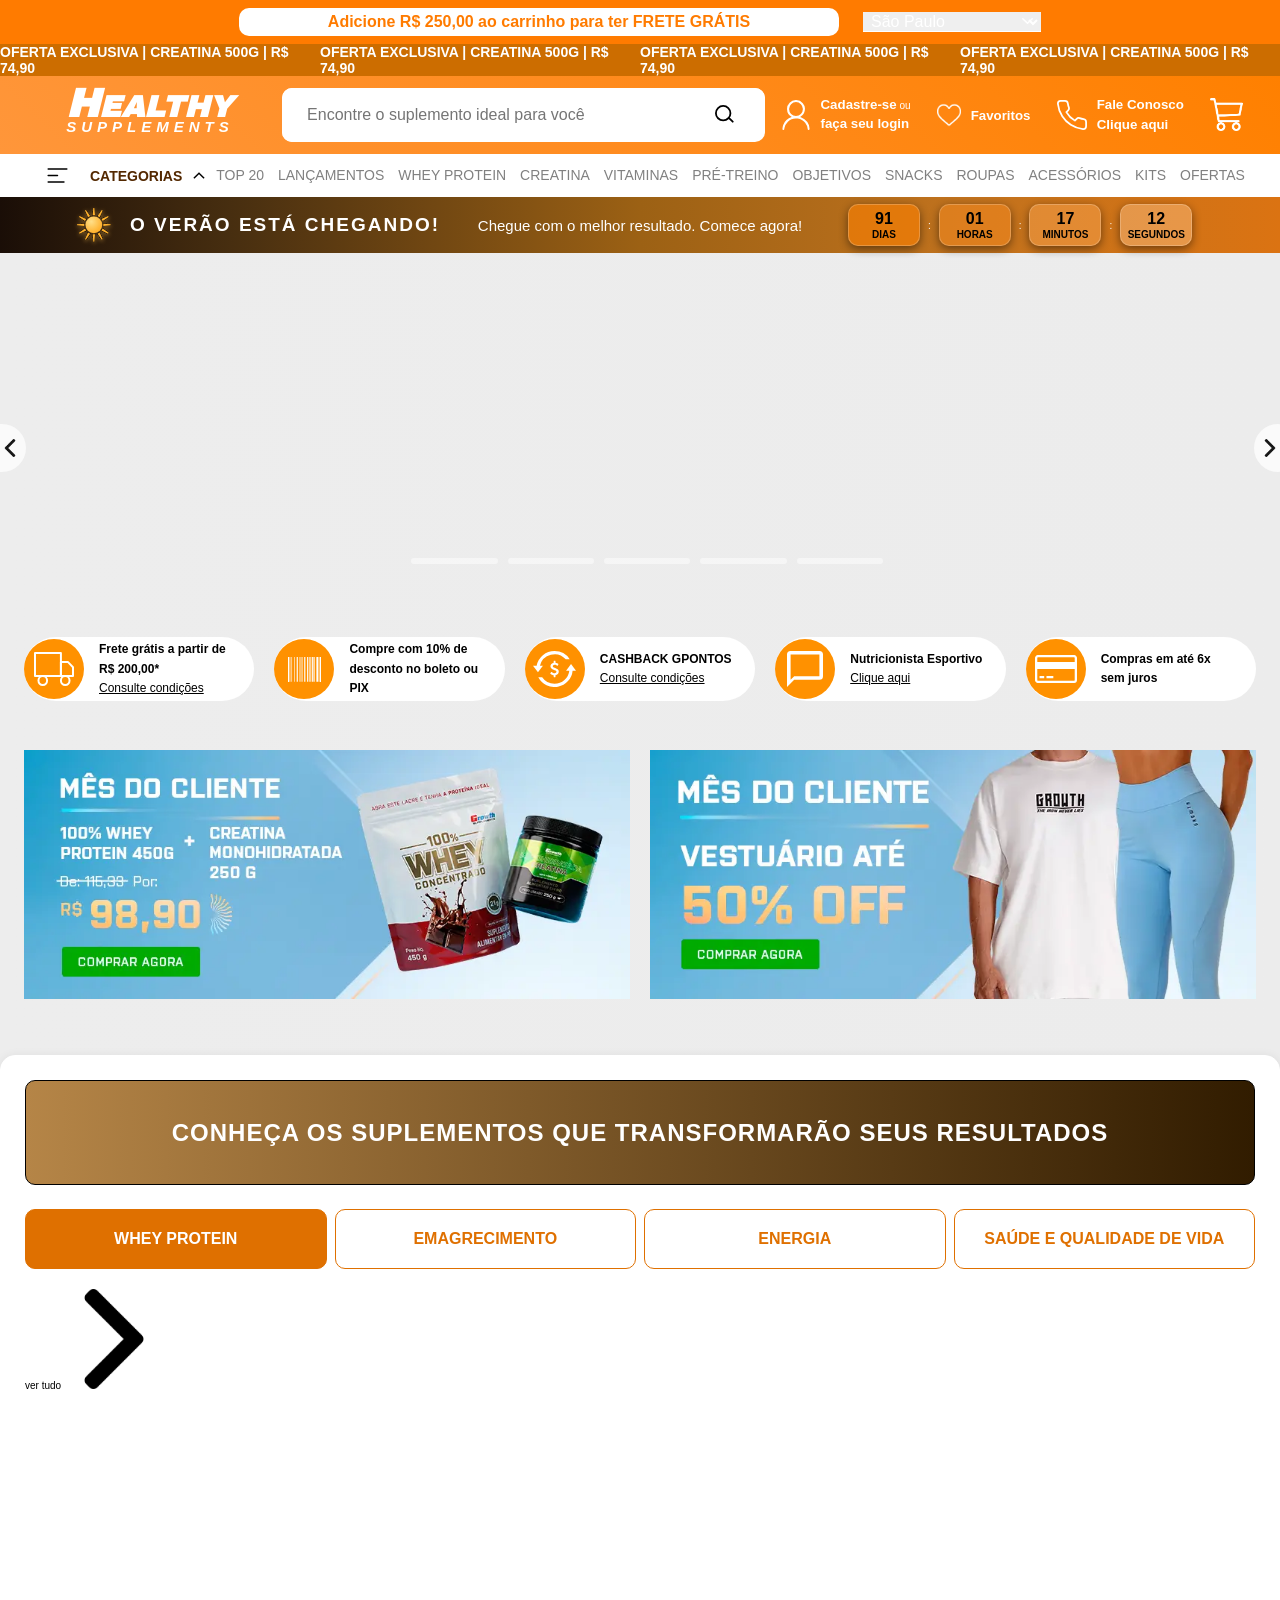
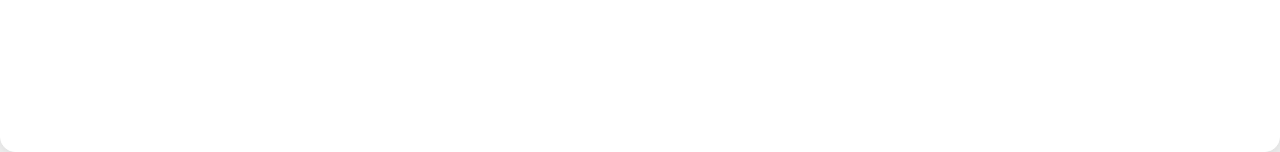
==== commit 12a0c97c: "terminando categorias suplementos" ====
--- a/index.html
+++ b/index.html
@@ -33,9 +33,10 @@
         </div>
         <select name="Selecione o estado" id="state">
           <button><selectedcontent></selectedcontent></button>
-          <option value="sao_paulo" selected>São Paulo</option>
-          <option value="rio_de_janeiro">Rio de Janeiro</option>
-          <option value="bahia">Bahia</option>
+          <option value="SP" selected>São Paulo</option>
+          <option value="RJ">Rio de Janeiro</option>
+          <option value="BH">Bahia</option>
+          <option value="RS">Rio Grande do Sul</option>
         </select>
       </div>
       <!-- Animated bar -->
@@ -188,17 +189,38 @@
     <!-- BANNER PRINCIPAL -->
     <main>
       <section class="banner-principal">
-        <div class="detalhes-container">
-          <div>
-            <button class="setas-bannerprincipal" id="seta-esquerda">
-              <img src="src/CSS/IMAGES/seta-esquerda.png" alt="seta-esquerda" />
-            </button>
-          </div>
-          <div>
-            <button class="setas-bannerprincipal" id="seta-direita">
-              <img src="src/CSS/IMAGES/seta-direita.png" alt="seta-direita" />
-            </button>
-          </div>
+        <a href=""></a>
+          <div class="detalhes-container">
+            <div>
+              <button class="setas-bannerprincipal" id="seta-esquerda">
+                <img src="src/CSS/IMAGES/seta-esquerda.png" alt="seta-esquerda" />
+              </button>
+            </div>
+            <div class="main-banner-nav">
+              <button class="main-banner-bar">
+                <div></div>
+              </button>
+              <button class="main-banner-nav">
+                <div></div>
+              </button>
+              <button class="main-banner-bar">
+                <div></div>
+              </button>
+              <button class="main-banner-bar">
+                <div></div>
+              </button>
+              <button class="main-banner-bar">
+                <div></div>
+              </button>
+              <button class="main-banner-bar">
+                <div></div>
+              </button>
+            </div>
+            <div>
+              <button class="setas-bannerprincipal" id="seta-direita">
+                <img src="src/CSS/IMAGES/seta-direita.png" alt="seta-direita" />
+              </button>
+            </div>
         </section>
           <!-- DETAILS -->
         <section class="detalhes">
@@ -254,6 +276,41 @@
           </div>
         </div>
       </section>
+
+      <article class="promocao-dupla-mes">
+        <div class="promocao-dupla"><img src="src/CSS/IMAGES/promocao-dupla-left.webp" alt="promocao-mes-left"></div>
+        <div class="promocao-dupla"><img src="src/CSS/IMAGES/promocao-dupla-right.webp" alt="promocao-mes-right"></div>
+      </article>
+
+      <section class="apresentacao-suplementos">
+        <div class="suplementos-conteiner">
+          <div class="titulo-suplementos">
+            <h2>conheça os suplementos que transformarão seus resultados</h2>
+          </div>
+
+          <div class="botoes-categorias-suplementos">
+            <button>whey protein</button>
+            <button>emagrecimento</button>
+            <button>energia</button>
+            <button>saúde e qualidade de vida</button>
+          </div>
+
+          <div class="opcoes-suplementos">
+            <div class="opcao-oferta-exclusiva">
+              <a href="">
+                <div>
+                  <span>ver tudo</span>
+                  <img src="src/CSS/IMAGES/seta-direita.png" alt="seta-direita">
+                </div>
+              </a>
+            </div>
+            <div class="opcao-suplemento"><a href=""></a></div>
+            <div class="opcao-suplemento"><a href=""></a></div>
+            <div class="opcao-suplemento"><a href=""></a></div>
+            <div class="opcao-suplemento"><a href=""></a></div>
+          </div>
+        </div>
+      </section>
     </main>
   </body>
 </html>
--- a/src/CSS/indexStyle.css
+++ b/src/CSS/indexStyle.css
@@ -12,7 +12,7 @@
   max-width: 100vw;
   overflow-y: auto;
   overflow-x: hidden;
-  background-image: linear-gradient(90deg, rgb(201, 201, 201), #ececec);
+  background-image: linear-gradient(90deg, rgb(237, 237, 237), #ececec);
 }
 img {
   width: 10rem;
@@ -45,6 +45,13 @@
   z-index: 10;
 }
 
+select::picker-icon{
+  display: none;
+}
+
+option::checkmark {
+  visibility: hidden;
+}
 /* PROGRESS BAR */
 #progress-bar-conteiner {
   padding: 0.8rem 2.4rem;
@@ -75,7 +82,8 @@
 }
 
 #progress-bar-conteiner select {
-  appearance: none;
+  &, &::picker(select){
+  appearance: base-select;}
   background: transparent;
   background-image: url([data-uri]);
   background-position: right 8px center;
@@ -86,7 +94,12 @@
   color: #fff;
   font-size: 1.6rem;
   padding: 0px 28px 0px 4px;
-}
+  width: 17.8rem;
+}
+
+#progress-bar-conteiner option {
+  color: #000;
+} 
 
 /* ANIMATED BAR */
 #animated-bar {
@@ -299,10 +312,10 @@
 
 #menu-categories span {
   font-size: 1.4rem;
-  font-weight: 530;
+  font-weight: 600;
   line-height: 0px;
 
-  color: #ff7b00;
+  color: #532800;
 }
 
 #categories-nav-conteiner #categories-list {
@@ -396,10 +409,10 @@
   flex-direction: column;
   line-height: 0.7;
 
-  box-shadow: 0px 0.3rem 10px black;
-
-  background-color: hsl(30, 100%, 50%);
-  border: solid 1px rgba(255, 255, 255, 0.413);
+  box-shadow: 0px 0.3rem 10px rgba(0, 0, 0, 0.481);
+
+  background: rgba(255, 128, 0, 0.593);
+  border: solid 1px rgba(255, 255, 255, 0.215);
   color: black;
   font-weight: 550;
 
@@ -420,10 +433,10 @@
   flex-direction: column;
   line-height: 0.7;
 
-  box-shadow: 0px 0.3rem 10px black;
-
-  background: hsla(30, 100%, 50%, 0.14);
-  border: solid 1px rgba(255, 255, 255, 0.413);
+  box-shadow: 0px 0.3rem 10px rgba(0, 0, 0, 0.481);
+
+  background: hsla(30, 100%, 56%, 0.46);
+  border: solid 1px rgba(255, 255, 255, 0.215);
   color: black;
   font-weight: 550;
 
@@ -438,10 +451,10 @@
   flex-direction: column;
   line-height: 0.7;
 
-  box-shadow: 0px 0.3rem 10px black;
-
-  background: hsla(30, 100%, 50%, 0.14);
-  border: solid 1px rgba(255, 255, 255, 0.413);
+  box-shadow: 0px 0.3rem 10px rgba(0, 0, 0, 0.481);
+
+  background: hsla(30, 100%, 66%, 0.46);
+  border: solid 1px rgba(255, 255, 255, 0.215);
   color: black;
   font-weight: 550;
 
@@ -456,10 +469,10 @@
   flex-direction: column;
   line-height: 0.7;
 
-  box-shadow: 0px 0.3rem 10px black;
-
-  background: hsla(30, 100%, 50%, 0.14);
-  border: solid 1px rgba(255, 255, 255, 0.413);
+  box-shadow: 0px 0.3rem 10px rgba(0, 0, 0, 0.481);
+
+  background: hsla(30, 100%, 76%, 0.46);
+  border: solid 1px rgba(255, 255, 255, 0.215);
   color: black;
   font-weight: 550;
 
@@ -473,17 +486,45 @@
 .banner-principal {
   max-width: 100%;
   height: 341px;
-
+  position: relative;
+
+  display: flex;
+  justify-content: center;
+  align-items: center;
+}
+
+.banner-principal a {
+  width: 100%;
+  height: 100%;
+  z-index: 0;
   background-image: url(https://www.gsuplementos.com.br/upload/banner/05a1ba61db39d03cb4b606409aa04b0d.webp);
   background-position: center;
   background-size: cover;
   background-repeat: no-repeat;
-
-  position: relative;
-
-  display: flex;
-  justify-content: center;
-  align-items: center;
+}
+
+.banner-principal a:hover {
+  background-size: 102%;
+}
+/* AS BARRAS DEVEM SERVIR DE NAVEGAÇÃO PELOS BANNERS COM JAVASCRIPT */
+.main-banner-nav {
+  position: absolute;
+  right: 31%;
+  bottom: 3rem;
+  z-index: 0;
+  width: 47.2rem;
+
+  display: flex;
+  /* justify-content: space-between; */
+  gap: 1rem;
+}
+
+.main-banner-bar{
+  width: 3rem;
+  height: 0.6rem;
+  flex: 10;
+  border-radius: 10px;
+  background-color: #ffffff78;
 }
 
 .setas-bannerprincipal {
@@ -491,7 +532,7 @@
   align-items: center;
   height: 4.8rem;
   width: 4.8rem;
-
+  z-index: 0;
   padding: 0.7rem;
 
   border-radius: 50%;
@@ -502,12 +543,14 @@
 .setas-bannerprincipal img {
   width: 1.8rem;
   height: 1.8rem;
+  z-index: 0;
 }
 
 #seta-esquerda {
   position: absolute;
   top: 50%;
   left: -22px;
+  z-index: 0;
 
   display: flex;
   align-items: center;
@@ -518,7 +561,7 @@
   position: absolute;
   top: 50%;
   right: -22px;
-
+  z-index: 0;
   display: flex;
   align-items: center;
   justify-content: left;
@@ -542,11 +585,6 @@
   gap: 2rem;
 }
 
-.detalhes-conteiner img {
-  width: 4rem;
-  height: 4rem;
-}
-
 .cartao-detalhes {
   flex: 1;
 
@@ -559,6 +597,7 @@
   display: flex;
   align-items: center;
 }
+
 
 .icons-detalhes-conteiner {
   background-color: #ff9100;
@@ -573,17 +612,116 @@
 }
 
 .texto-detalhes {
-  font-size: 1.4rem;
+  font-size: 1.2rem;
   height: auto;
   line-height: 1.6;
+  position: static;
+}
+
+.texto-detalhes a {
+  text-decoration: underline;
 }
 
 .realce-texto-detalhes:first-child {
   font-weight: 700;
-  font-size: 1.4rem;
+  font-size: 1.2rem;
 }
 
 .realce-texto-detalhes {
   font-weight: 600;
   font-size: 1rem;
 }
+
+/* Promocao dupla */
+.promocao-dupla-mes {
+  width: 100%;
+  height: 26.33rem;
+
+  display: flex;
+  justify-content: center;
+  gap: 2.0rem;
+  align-items: center;
+
+  padding: 0px 2.4rem;
+}
+
+.promocao-dupla img {
+  height: auto;
+  width: 100%;
+}
+
+/* CATEGORIAS SUPLEMENTOS */
+.apresentacao-suplementos {
+  display: flex;
+  align-items: center;
+  justify-content: center;
+  margin: 4.8rem 0px 0px 0px;
+}
+
+.suplementos-conteiner {
+  width: 128.5rem; 
+  height: 69.7rem;
+  /* margin: 4.8rem 0px 0px 0px; */
+  padding: 2.4rem;
+  background-color: #fff;
+  border-radius: 15px;
+  border: solid 1px #fff;
+  box-shadow: 0px 1px 10px 1px #0000000f;
+}
+
+.titulo-suplementos {
+  width: auto;
+  height: 10.5rem;
+  padding: 3.4rem;
+  display: flex;
+  justify-content: center;
+  align-items: center;
+  background-image: linear-gradient(90deg,rgb(181, 133, 71), rgb(49, 28, 0));
+  border-radius: 10px;
+  border: solid #000 0.5px;
+  margin: 0px 0px 2.4rem 0px;
+}
+
+.titulo-suplementos h2 {
+  font-size: 2.4rem;
+  text-transform: uppercase;
+  font-weight: 750;
+  letter-spacing: 0.1rem;
+  color: #fff;
+}
+
+.botoes-categorias-suplementos {
+  width: auto;
+  height: 5.98rem;
+  margin: 0px 0px 2rem 0px;
+  display: flex;
+  align-items: center;
+  gap: 0.8rem;
+}
+
+.botoes-categorias-suplementos button {
+  flex: 1;
+  text-transform: uppercase;
+  padding: 2rem;
+  font-size: 1.6rem;
+  font-weight: 600;
+  color: #df7000;
+  border-radius: 10px;
+  border: solid 1px #df7000;
+  height: inherit;
+}
+
+.botoes-categorias-suplementos button:hover {
+  background-color: #ff81022c;
+}
+
+/* AQUI O USUÁRIO PODERÁ ESCOLHER QUAL MENU APARECERÁ (JAVASCRIPT) */
+.botoes-categorias-suplementos button:first-child /* (OPÇÃO PADRÃO QUE PODE SER TROCADA PELO USUÁRIO) */ { 
+  background-color: #df7000;
+  color: #fff;
+}
+
+/* PRODUTOS EXIBIDOS DEPENDENDO DA OPÇÃO */
+.opcoes-suplementos {
+  width: max-content;
+}
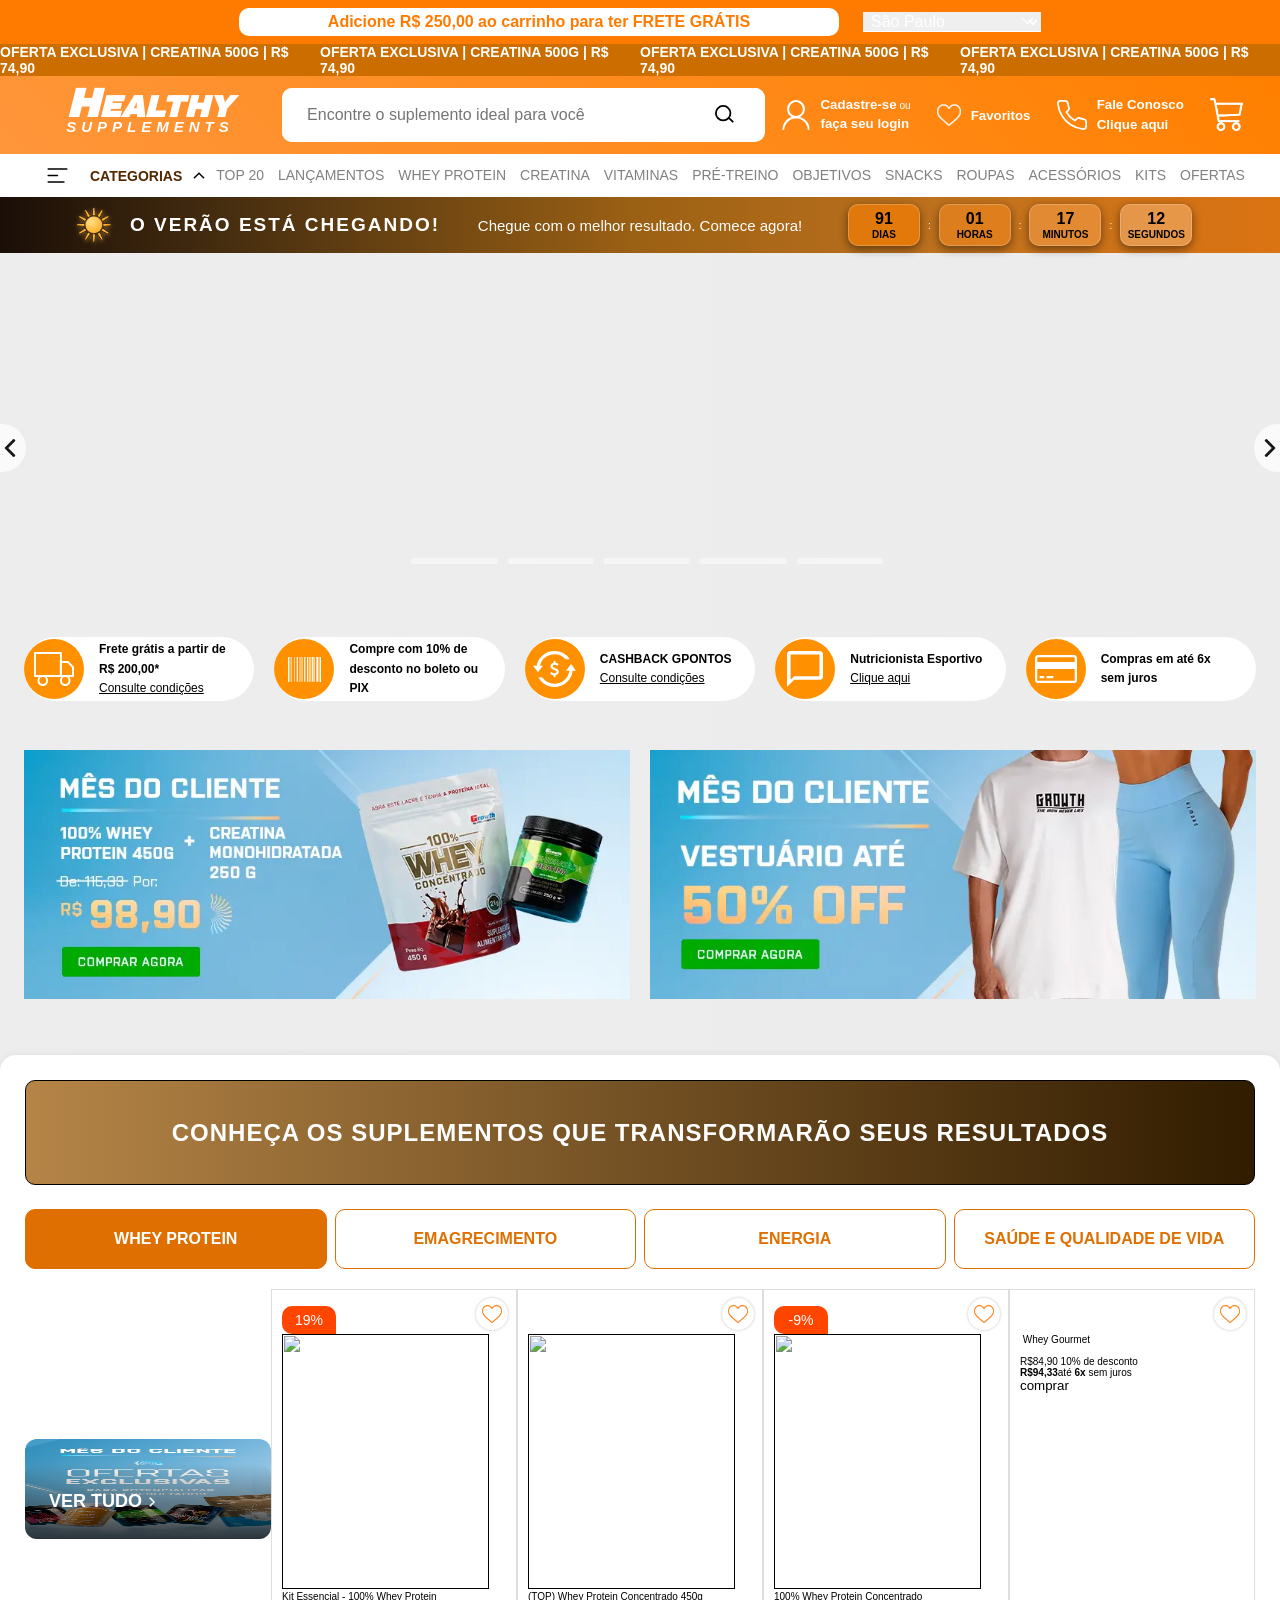
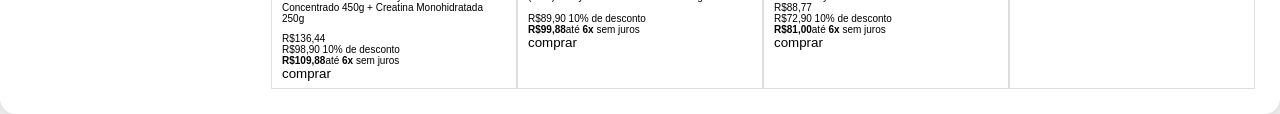
==== commit ec39b014: "." ====
--- a/index.html
+++ b/index.html
@@ -218,7 +218,7 @@
             </div>
             <div>
               <button class="setas-bannerprincipal" id="seta-direita">
-                <img src="src/CSS/IMAGES/seta-direita.png" alt="seta-direita" />
+                <img src="src/CSS/IMAGES/seta-direita-preta.png" alt="seta-direita" />
               </button>
             </div>
         </section>
@@ -298,16 +298,111 @@
           <div class="opcoes-suplementos">
             <div class="opcao-oferta-exclusiva">
               <a href="">
-                <div>
-                  <span>ver tudo</span>
-                  <img src="src/CSS/IMAGES/seta-direita.png" alt="seta-direita">
-                </div>
+                  <img src="src/CSS/IMAGES/oferta-exclusiva.jpg" alt="oferta-img">
+                  <div class="box-opcao-exclusiva">
+                    <span>ver tudo</span>
+                    <img src="src/CSS/IMAGES/seta-direita-branca.png" alt="seta-direita" class="seta-direita">
+                  </div>
               </a>
             </div>
-            <div class="opcao-suplemento"><a href=""></a></div>
-            <div class="opcao-suplemento"><a href=""></a></div>
-            <div class="opcao-suplemento"><a href=""></a></div>
-            <div class="opcao-suplemento"><a href=""></a></div>
+            <!-- OBS: A OFERTA EXCLUSIVA APARECE IDEPENDENTE DA OPÇÃO SELECIONADA -->
+            <!-- CARDS COM A OPÇÃO DE WHEY PROTEIN SELECIONADA -->
+            <div class="opcao-cards-conteiner" id="cards-suplementos-wheyprotein">
+              <!-- OPÇÃO 1 -->
+              <div class="opcao-suplemento-card">
+                <a href="">
+                  <div class="desconto-opcao">
+                    <span>19%</span> <!-- EXEMPLO -->
+                  </div>
+                  <button class="button-adicionarfavoritos">
+                    <img src="src/CSS/IMAGES/orange-heart.png" alt="heart">
+                  </button>
+                  <div class="div-adicionarfavoritos">
+                    Adicionar aos favoritos <!-- esse botão deve aparecer somente se o mouse do usuário estiver hover do botão a seguir (BOTÃO NÃO CLICÁVEL) -->
+                  </div>
+                  <img src="https://www.gsuplementos.com.br/upload/produto/imagem/kit-100-whey-protein-concentrado-450g-e-creatina-monohidratada-250g-4092.jpg" alt="" class="img-suplemento">
+                  <div class="card-name-conteiner"><span class="nome-card">Kit Essencial - 100% Whey Protein Concentrado 450g + Creatina Monohidratada 250g</span></div>
+                </a>
+                  <span class="preco-antigo">R$136,44</span>
+                  <div class="preco-card">
+                    <span class="preco-novo">R$98,90</span>
+                    <span class="desconto-card">10% de desconto</span>
+                  </div>
+                  <p><strong>R$109,88</strong>até <strong>6x</strong> sem juros</p>
+                  <a href=""><button class="button-comprar">comprar</button></a>
+              </div>
+              <!-- OPÇÃO 2 -->
+              <div class="opcao-suplemento-card">
+                <a href="">
+                  <div class="desconto-opcao" style="visibility: hidden;">
+                    <span>19%</span> <!--EXEMPLO-->
+                  </div>
+                  <button class="button-adicionarfavoritos">
+                    <img src="src/CSS/IMAGES/orange-heart.png" alt="heart" class="orange-heart">
+                  </button>
+                  <div class="div-adicionarfavoritos">
+                    Adicionar aos favoritos <!-- esse botão deve aparecer somente se o mouse do usuário estiver hover do botão a seguir (BOTÃO NÃO CLICÁVEL) -->
+                  </div>
+                  <img src="https://www.gsuplementos.com.br/upload/produto/imagem/top-whey-protein-concentrado-450g-natural-4163-1.png" alt="" class="img-suplemento">
+                  <span class="nome-card">(TOP) Whey Protein Concentrado 450g</span>
+                </a>
+                  <span class="preco-antigo" style="visibility: hidden;">R$136,44</span>
+                  <div class="preco-card">
+                    <span class="preco-novo">R$89,90</span>
+                    <span class="desconto-card">10% de desconto</span>
+                  </div>
+                  <p><strong>R$99,88</strong>até <strong>6x</strong> sem juros</p>
+                
+                <a href=""><button class="button-comprar">comprar</button></a>
+              </div>
+              <!-- OPÇÃO 3 -->
+              <div class="opcao-suplemento-card">
+                <a href="">
+                  <div class="desconto-opcao">
+                    <span>-9%</span> <!-- EXEMPLO -->
+                  </div>
+                  <button class="button-adicionarfavoritos">
+                    <img src="src/CSS/IMAGES/orange-heart.png" alt="heart" class="orange-heart">
+                  </button>
+                  <div class="div-adicionarfavoritos">
+                    Adicionar aos favoritos <!-- esse botão deve aparecer somente se o mouse do usuário estiver hover do botão a seguir (BOTÃO NÃO CLICÁVEL) -->
+                  </div>
+                  <img src="https://www.gsuplementos.com.br/upload/produto/imagem/100-whey-protein-concentrado-chocolate-4074-4.png" alt="" class="img-suplemento">
+                  <span class="nome-card">100% Whey Protein Concentrado</span>
+                </a>
+                  <span class="preco-antigo">R$88,77</span>
+                  <div class="preco-card">
+                    <span class="preco-novo">R$72,90</span>
+                    <span class="desconto-card">10% de desconto</span>
+                  </div>
+                  <p><strong>R$81,00</strong>até <strong>6x</strong> sem juros</p>
+                  <a href=""><button class="button-comprar">comprar</button></a>
+                
+              </div>
+              <!-- OPÇÃO 4 -->
+              <div class="opcao-suplemento-card">
+                <a href="">
+                  <div class="desconto-opcao" style="visibility: hidden;">
+                    <span>19%</span> <!-- EXEMPLO -->
+                  </div>
+                  <button class="button-adicionarfavoritos">
+                    <img src="src/CSS/IMAGES/orange-heart.png" alt="heart" class="orange-heart">
+                  </button>
+                  <div class="div-adicionarfavoritos">
+                    Adicionar aos favoritos <!-- esse botão deve aparecer somente se o mouse do usuário estiver hover do botão a seguir (BOTÃO NÃO CLICÁVEL) -->
+                  </div>
+                  <img src="https://www.gsuplementos.com.br/upload/produto/imagem/whey-gourmet-tiramissu-4056.jpg" alt="">
+                  <span class="nome-card">Whey Gourmet</span>
+                </a>
+                  <span class="preco-antigo" style="visibility: hidden;">R$84,90</span>
+                  <div class="preco-card">
+                    <span class="preco-novo">R$84,90</span>
+                    <span class="desconto-card">10% de desconto</span>
+                  </div>
+                  <p><strong>R$94,33</strong>até <strong>6x</strong> sem juros</p>
+                  <a href=""><button class="button-comprar">comprar</button></a>
+              </div>
+            </div>
           </div>
         </div>
       </section>
--- a/src/CSS/indexStyle.css
+++ b/src/CSS/indexStyle.css
@@ -660,7 +660,7 @@
 
 .suplementos-conteiner {
   width: 128.5rem; 
-  height: 69.7rem;
+  height: max-content;
   /* margin: 4.8rem 0px 0px 0px; */
   padding: 2.4rem;
   background-color: #fff;
@@ -723,5 +723,126 @@
 
 /* PRODUTOS EXIBIDOS DEPENDENDO DA OPÇÃO */
 .opcoes-suplementos {
-  width: max-content;
-}+  display: flex;
+  align-items: center;
+  justify-content: center;
+  height: max-content;
+}
+
+.opcao-oferta-exclusiva {
+  flex: 1;
+  position: relative;
+  border-radius: 12px;
+  height: 10rem;
+  /* background-color: #000; */
+}
+
+.opcao-oferta-exclusiva img {
+  width: 100%;
+  height: 100%;
+  /* position: relative; */
+  border-radius: 12px;
+}
+
+.box-opcao-exclusiva {
+  position: absolute;
+  z-index: 1;
+  width: 100%;
+  height: 7.5rem;
+  bottom: 0rem;
+  color: #fff;
+  font-size: 1.8rem;
+  font-weight: 700;
+  text-transform: uppercase;
+  display: flex;
+  align-items: center;
+  gap: 0.5rem;
+  padding: 2.4rem;
+  background-image: linear-gradient(180deg, transparent, rgba(0, 0, 0, 0.757));
+  border-radius: 12px;
+}
+
+.opcao-oferta-exclusiva .seta-direita {
+  width: 1rem;
+  height: 1rem;
+} 
+
+.opcao-cards-conteiner {
+  flex: 4;
+  display: flex;
+}
+
+.opcao-suplemento-card {
+  flex: 1;
+  width: 33%;
+  height: 40rem;
+  display: flex;
+  flex-flow: column nowrap;
+  border: solid 1px rgba(0, 0, 0, 0.13);
+  padding: 1.3rem 1rem 0.8rem;
+  position: relative;
+}
+
+.desconto-opcao {
+  width: 5.4rem;
+  height: 2.8rem;
+  background-color: #FF4500;
+  color: #fff;
+  font-size: 14px;
+  display: flex;
+  align-items: center;
+  justify-content: center;
+  margin-top: 0.3rem;
+  border-radius: 10px 10px 0px 10px;
+}
+
+.button-adicionarfavoritos {
+  width: 3.2rem;
+  height: 3.2rem;
+  border-radius: 50%;
+  box-shadow: 0px 0px 3px 0px rgba(0, 0, 0, 0.25);
+  display: flex;
+  justify-content: center;
+  align-items: center;
+  position: absolute;
+  right: 0.8rem;
+  top: 0.8rem;
+}
+
+.button-adicionarfavoritos img {
+  width: 2rem;
+  height: 2rem;
+}
+
+.div-adicionarfavoritos {
+  width: 16.5rem;
+  height: 2.95;
+  padding: 0.8rem;
+  background-color: #ffffff80;
+  border: solid 1px rgba(0, 0, 0, 0.318);
+  border-radius: 60px;
+  font-size: 1.2rem;
+  display: flex;
+  align-items: center;
+  justify-content: center;
+  backdrop-filter: blur(2px);
+  position: absolute;
+  top: 0.8rem;
+  left: 1.5rem;
+  visibility: hidden;
+}
+
+.button-adicionarfavoritos:hover + .div-adicionarfavoritos {
+  visibility: visible;
+}
+
+.img-suplemento {
+  width: 20.65rem;
+  height: 25.5rem;
+}
+
+.card-name-conteiner {
+  width: 20.6rem;
+  height: 4.2rem;
+}
+
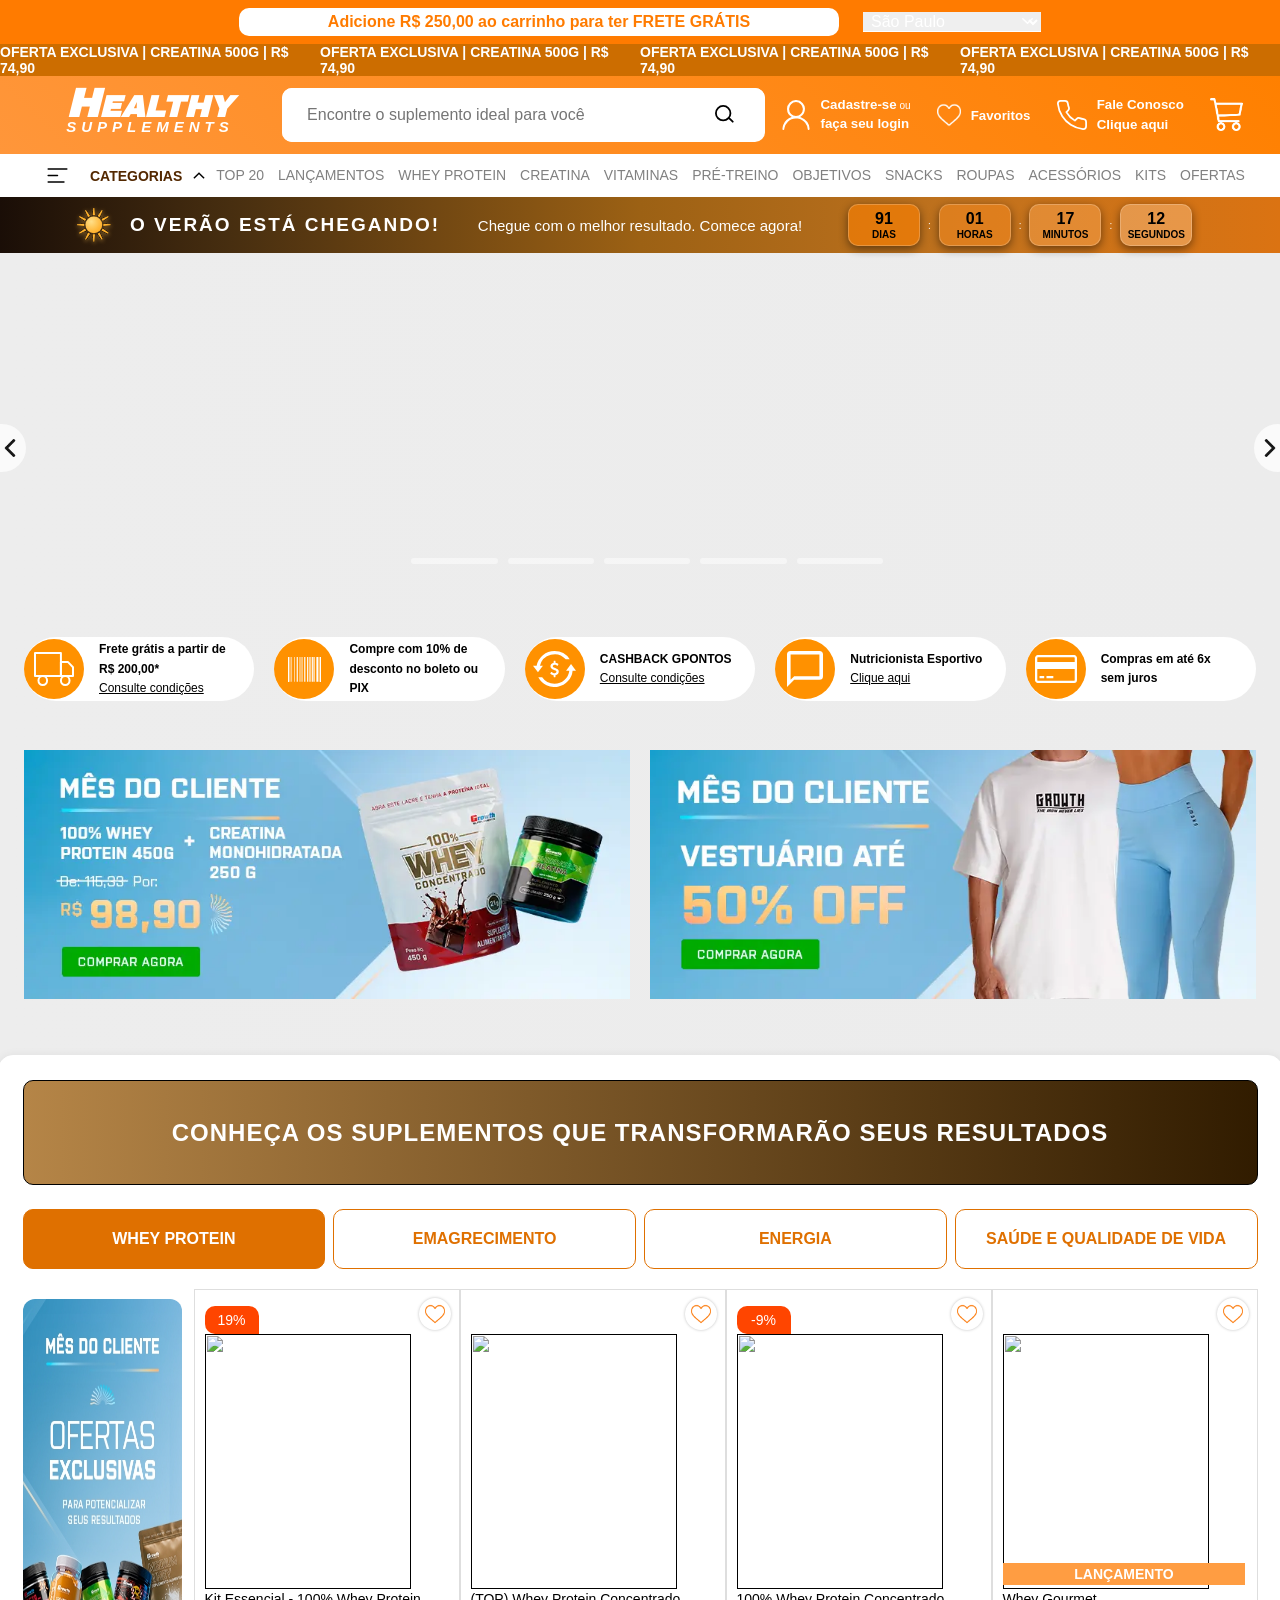
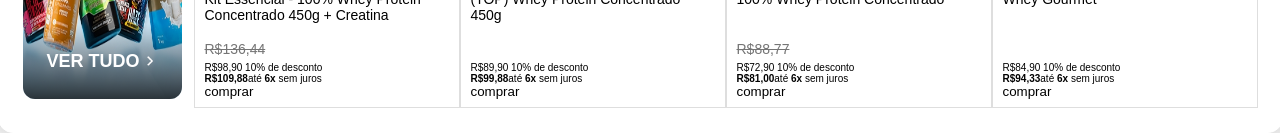
==== commit 9966017b: "quase terminando as opções de suplementos" ====
--- a/index.html
+++ b/index.html
@@ -321,7 +321,7 @@
                     Adicionar aos favoritos <!-- esse botão deve aparecer somente se o mouse do usuário estiver hover do botão a seguir (BOTÃO NÃO CLICÁVEL) -->
                   </div>
                   <img src="https://www.gsuplementos.com.br/upload/produto/imagem/kit-100-whey-protein-concentrado-450g-e-creatina-monohidratada-250g-4092.jpg" alt="" class="img-suplemento">
-                  <div class="card-name-conteiner"><span class="nome-card">Kit Essencial - 100% Whey Protein Concentrado 450g + Creatina Monohidratada 250g</span></div>
+                  <div class="card-nome-conteiner"><span class="nome-card">Kit Essencial - 100% Whey Protein Concentrado 450g + Creatina <!-- Monohidratada 250g --></div> </span>
                 </a>
                   <span class="preco-antigo">R$136,44</span>
                   <div class="preco-card">
@@ -344,8 +344,7 @@
                     Adicionar aos favoritos <!-- esse botão deve aparecer somente se o mouse do usuário estiver hover do botão a seguir (BOTÃO NÃO CLICÁVEL) -->
                   </div>
                   <img src="https://www.gsuplementos.com.br/upload/produto/imagem/top-whey-protein-concentrado-450g-natural-4163-1.png" alt="" class="img-suplemento">
-                  <span class="nome-card">(TOP) Whey Protein Concentrado 450g</span>
-                </a>
+                  <div class="card-nome-conteiner"><span class="nome-card">(TOP) Whey Protein Concentrado 450g</span></div></a>
                   <span class="preco-antigo" style="visibility: hidden;">R$136,44</span>
                   <div class="preco-card">
                     <span class="preco-novo">R$89,90</span>
@@ -368,9 +367,10 @@
                     Adicionar aos favoritos <!-- esse botão deve aparecer somente se o mouse do usuário estiver hover do botão a seguir (BOTÃO NÃO CLICÁVEL) -->
                   </div>
                   <img src="https://www.gsuplementos.com.br/upload/produto/imagem/100-whey-protein-concentrado-chocolate-4074-4.png" alt="" class="img-suplemento">
-                  <span class="nome-card">100% Whey Protein Concentrado</span>
-                </a>
-                  <span class="preco-antigo">R$88,77</span>
+                  <div class="card-nome-conteiner">
+                    <span class="nome-card">100% Whey Protein Concentrado</span>
+                                    </a>
+                  </div>    <span class="preco-antigo">R$88,77</span>
                   <div class="preco-card">
                     <span class="preco-novo">R$72,90</span>
                     <span class="desconto-card">10% de desconto</span>
@@ -391,10 +391,11 @@
                   <div class="div-adicionarfavoritos">
                     Adicionar aos favoritos <!-- esse botão deve aparecer somente se o mouse do usuário estiver hover do botão a seguir (BOTÃO NÃO CLICÁVEL) -->
                   </div>
-                  <img src="https://www.gsuplementos.com.br/upload/produto/imagem/whey-gourmet-tiramissu-4056.jpg" alt="">
-                  <span class="nome-card">Whey Gourmet</span>
-                </a>
-                  <span class="preco-antigo" style="visibility: hidden;">R$84,90</span>
+                  <img src="https://www.gsuplementos.com.br/upload/produto/imagem/whey-gourmet-tiramissu-4056.jpg" alt="" class="img-suplemento">
+                  <div class="selo-lancamento">lançamento</div>
+                  <div class="card-nome-conteiner">
+                    <span class="nome-card">Whey Gourmet</span></div></a>
+                    <span class="preco-antigo" style="visibility: hidden;">R$84,90</span>
                   <div class="preco-card">
                     <span class="preco-novo">R$84,90</span>
                     <span class="desconto-card">10% de desconto</span>
--- a/src/CSS/indexStyle.css
+++ b/src/CSS/indexStyle.css
@@ -656,10 +656,13 @@
   align-items: center;
   justify-content: center;
   margin: 4.8rem 0px 0px 0px;
+  max-width: 100%;
+  /* min-width: auto; */
 }
 
 .suplementos-conteiner {
-  width: 128.5rem; 
+  min-width: 128.5rem; 
+  max-width: max-content;
   height: max-content;
   /* margin: 4.8rem 0px 0px 0px; */
   padding: 2.4rem;
@@ -727,13 +730,14 @@
   align-items: center;
   justify-content: center;
   height: max-content;
+  gap: 1.2rem;
 }
 
 .opcao-oferta-exclusiva {
   flex: 1;
   position: relative;
   border-radius: 12px;
-  height: 10rem;
+  height: 40rem;
   /* background-color: #000; */
 }
 
@@ -774,14 +778,20 @@
 
 .opcao-suplemento-card {
   flex: 1;
-  width: 33%;
-  height: 40rem;
+  /* max-width: max-content; */
+  min-width: auto;
+
+  height: max-content;
   display: flex;
   flex-flow: column nowrap;
   border: solid 1px rgba(0, 0, 0, 0.13);
   padding: 1.3rem 1rem 0.8rem;
   position: relative;
 }
+
+/* .opcao-suplemento-card img {
+  position: relative;
+} */
 
 .desconto-opcao {
   width: 5.4rem;
@@ -841,8 +851,45 @@
   height: 25.5rem;
 }
 
-.card-name-conteiner {
-  width: 20.6rem;
-  height: 4.2rem;
-}
-
+.selo-lancamento {
+  width: 92%;
+  height: 2.2rem;
+  background-color: rgb(255, 157, 66);
+  display: flex;
+  align-items: center;
+  justify-content: center;
+  color: #fff;
+  font-size: 1.4rem;
+  text-transform: uppercase;
+  font-weight: 700;
+  margin-bottom: 1.2rem;
+  position: absolute;
+  bottom: 11rem;
+}
+
+.card-nome-conteiner {
+  width: 24.4rem;
+  height: 4rem;
+  display: flex;
+  /* justify-content: center; */
+  margin-bottom: 1rem;
+}
+
+.nome-card {
+  font-size: 1.4rem;
+  position: ;
+
+  /* align-items: justify; */
+  /* -webkit-line-clamp: 2;
+  line-clamp: 2;
+  -webkit-box-orient: vertical;
+  display: -webkit-box; */
+}
+.preco-antigo {
+  text-decoration: line-through;
+  color: #757575;
+  font-size: 1.4rem;
+  width: 6.0rem;
+  height: 2.1rem;
+  /* height: 1.6rem; */
+}
